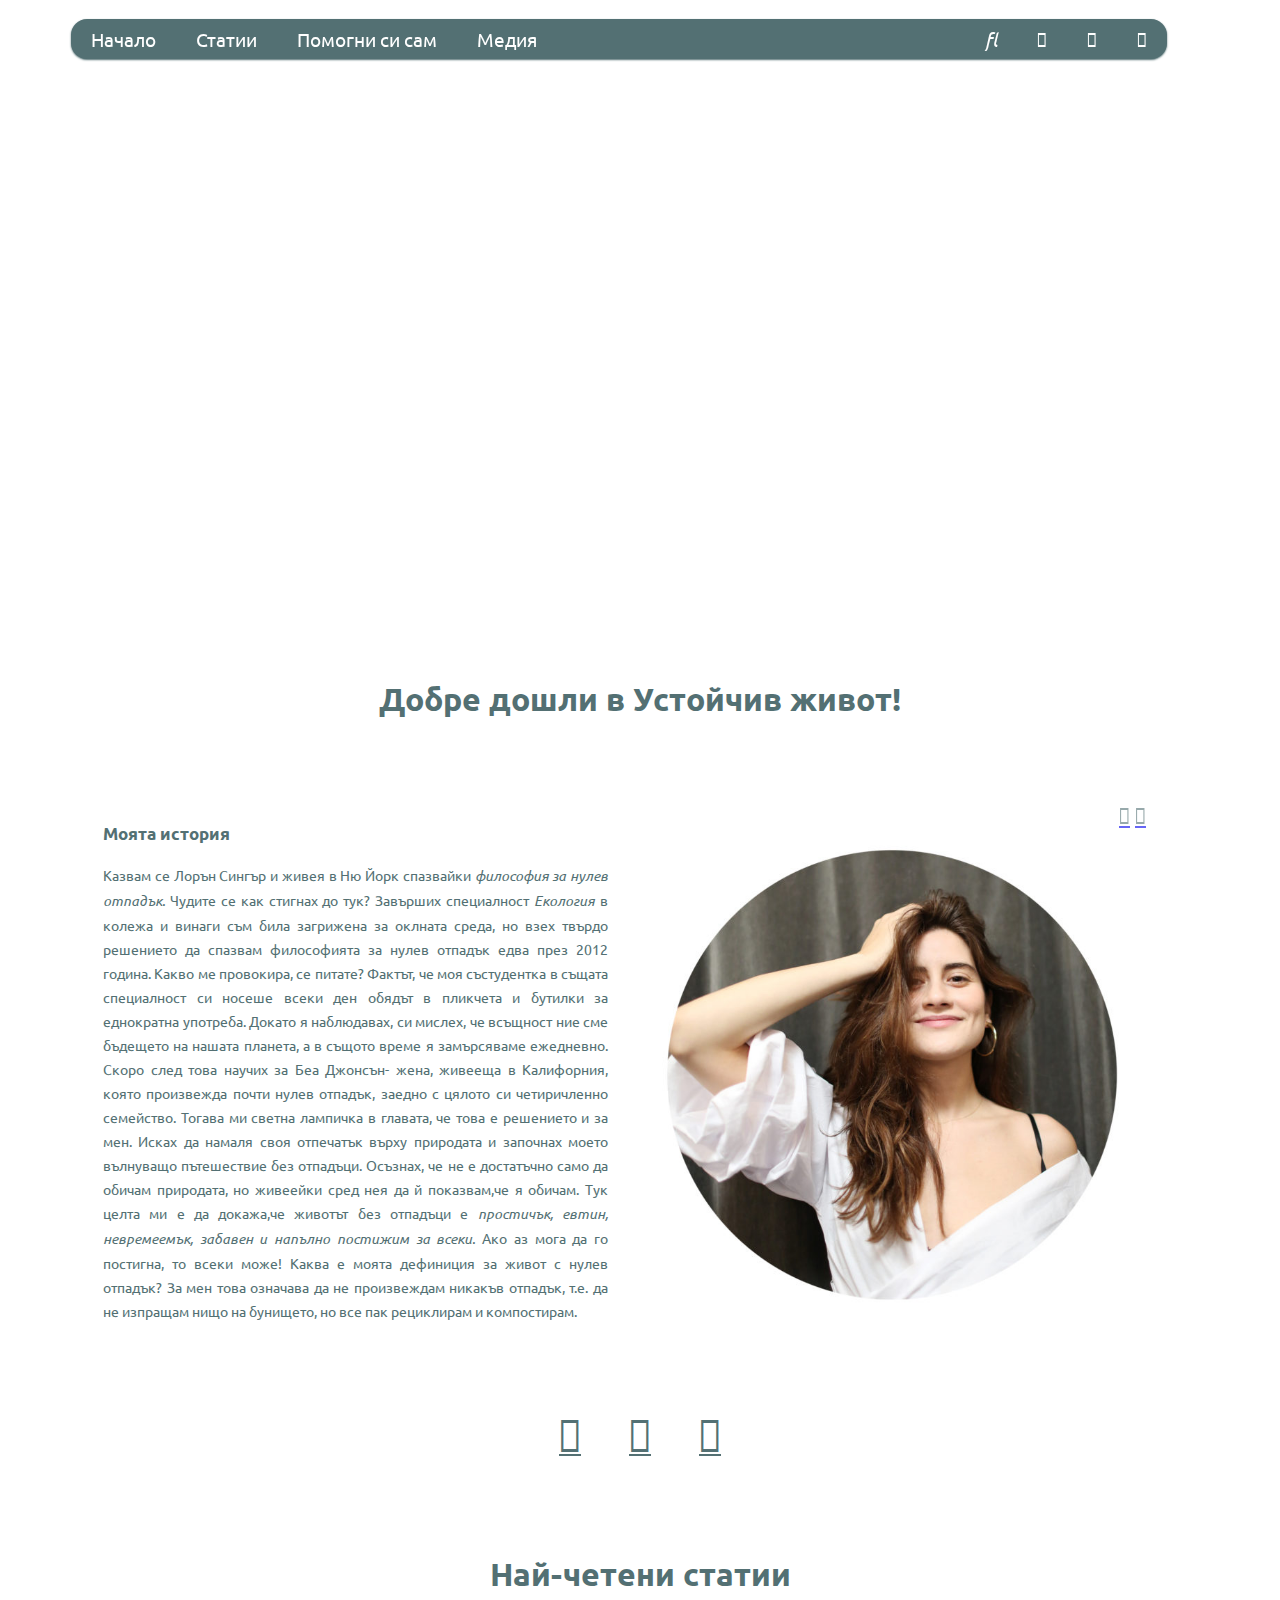
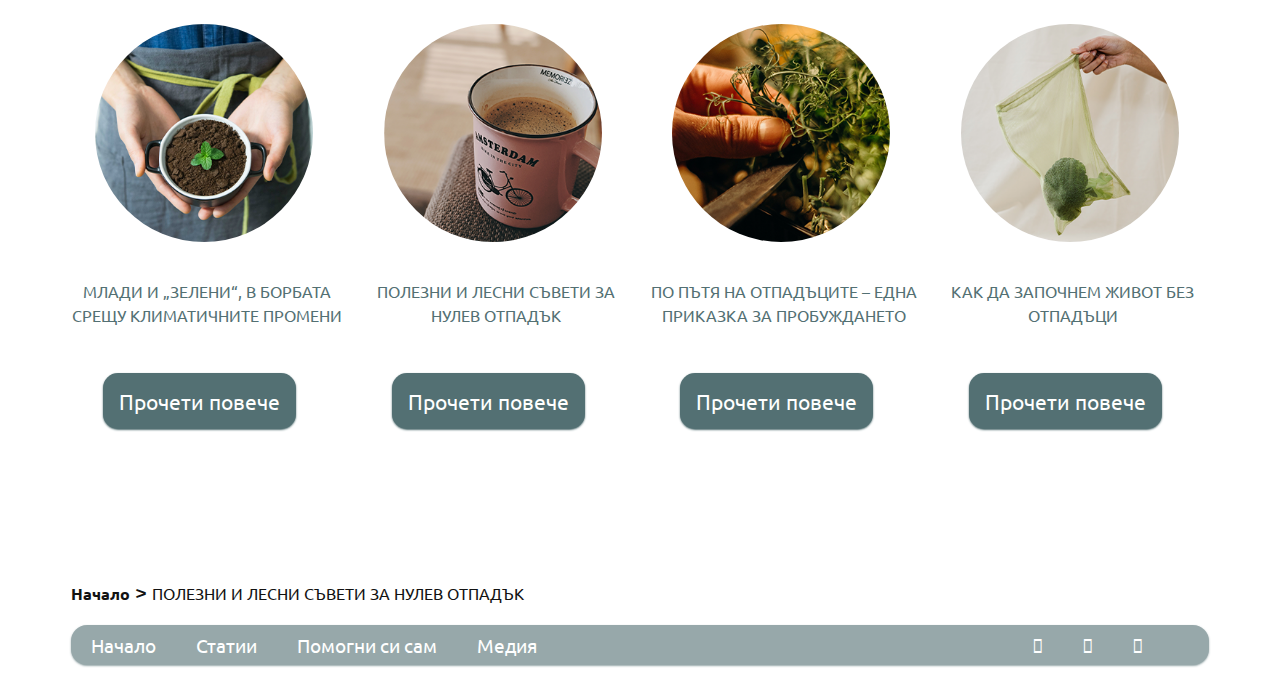
==== index.html @ 25de99de "Validate HTML files and correct the mistakes" ====
<!DOCTYPE html>
<html lang="bg">
    <head>
        <meta charset="utf-8">
        <title>Устойчив живот Home</title>
        <link href="https://fonts.googleapis.com/css?family=Ubuntu:400,500,700&display=swap&subset=cyrillic,cyrillic-ext" rel="stylesheet">
        <meta name="viewport" content="width=device-width, initial-scale=1.0">
        <link rel="stylesheet" href="assets/styles/common-code.css">
        <link rel="stylesheet" href="assets/styles/index.css">
        <link rel="stylesheet" href="https://cdnjs.cloudflare.com/ajax/libs/font-awesome/4.7.0/css/font-awesome.min.css">
<!--        <script defer src="../fontawesome-free-5.9.0-web/js/all.js"></script>-->
    </head>
    <body>
        <div class="wrapper">
            
            <!--menu-->
            
                                
            <nav class="menu">
                
                                <!--mobile menu-->
                <ul class="mobile-menu">
                    <li class="dropdown"><a href="" class="dropdown-button"><i class="fas fa-bars fa-2x"></i></a>
                    <div class="dropdown-content">
                        <a href="">Начало</a>
                        
                        <div class="submenu">
                        <h4 style="font-weight: 200">Статии
                                <a href="" class="submenu-items">Компостиране</a>
                                <a href="" class="submenu-items">Хигиена</a>
                                <a href="" class="submenu-items">Кухня</a>
                                <a href="" class="submenu-items">Почистване</a>
                                <a href="" class="submenu-items">Парти и подаръци</a>
                                <a href="" class="submenu-items">Алтернативи</a>
                        </h4>
                        </div>
                        
                        <div class="submenu">
                        <h4 style="font-weight: 200">Помогни си сам
                                <a href="./maps.html" class="submenu-items">Карти</a>
                                <a href="" class="submenu-items">Литература</a>
                                <a href="./maps.html" class="submenu-items">Съмишленици</a>
                                <a href="" class="submenu-items">Референции</a>
                        </h4>
                        </div>
                        
                        <a href="">Медия</a>
                    </div>
                    </li>
                    
                    <li><a href="https://www.facebook.com/TrashIsForTossers" target="_blank" class="cntcts"><i class="fab fa-facebook fa-2x"></i></a></li>
                    <li><a href="https://www.instagram.com/trashisfortossers/" target="_blank" class="cntcts"><i class="fab fa-instagram fa-2x"></i></a></li>
                    <li><a href="https://www.youtube.com/channel/UCgjw6tZNyjR_8zIFDsIPpww" target="_blank" class="cntcts"><i class="fab fa-youtube fa-2x"></i></a></li>
                </ul>
                
                
                
                
                
                                <!--web menu-->
                
                <ul class="web-menu">
                    <li ><a href="">Начало</a></li>
                    <li class="dropdown"><a href="" class="dropdown-button">Статии</a>
                    
                    <div class="dropdown-content">
                        <a href="">Компостиране</a>
                        <a href="">HYgine</a>
                        <a href="">Кухня</a>
                        <a href="">Почистване</a>
                        <a href="">Парти и подаръци</a>
                        <a href="">Алтернативи</a>
                    </div>
                    </li>
                    
                    
                    <li class="dropdown"><a href="./maps.html" class="dropdown-button">Помогни си сам</a>
                    
                    <div class="dropdown-content">
                        <a href="./maps.html">Карти</a>
                        <a href="">Литература</a>
                        <a href="./maps.html">Съмишленици</a>
                        <a href="">Референции</a>
                    </div>
                    </li>
                    
                    <li class="right"><a href="">Медия</a></li>
                    
                    <li class="dropdown"><a href="" class="dropdown-button"><i class="fas fa-search"></i></a>
                    <!--<div class="dropdown-content"><input type="text" name="srch" size="20" maxlength="15"></div>-->
                    </li>
                    <li><a href="https://www.facebook.com/TrashIsForTossers" target="_blank"><i class="fab fa-facebook"></i></a></li>
                    <li><a href="https://www.instagram.com/trashisfortossers/" target="_blank"><i class="fab fa-instagram"></i></a></li>
                    <li><a href="https://www.youtube.com/channel/UCgjw6tZNyjR_8zIFDsIPpww" target="_blank"><i class="fab fa-youtube"></i></a></li>
                </ul>
            </nav>
            
            <!--banner-->
            <header id="top">
                <div>Всеки отпадък е ресурс.</div>
            </header>
            
            <div class="arrows">
                <a href="#top"><i style="color: var(--sitecolor);" class="fas fa-arrow-up"></i></a>
                <a href="#bottom"><i style="color: var(--sitecolor);" class="fas fa-arrow-down"></i></a>
            </div>
            
            <!--story-->
            <h1>Добре дошли в Устойчив живот!</h1>
            
            <section class="story">
                <div class="paragraph">
                <h3>Моята история</h3>
                <p>
                    Казвам се Лорън Сингър и живея в Ню Йорк спазвайки <i>философия за нулев отпадък.</i> Чудите се как стигнах до тук? Завърших специалност <i>Екология</i> в колежа и винаги съм била загрижена за оклната среда, но взех твърдо решението да спазвам философията за нулев отпадък едва през 2012 година. Какво ме провокира, се питате? Фактът, че моя състудентка в същата специалност си носеше всеки ден обядът в пликчета и бутилки за еднократна употреба. Докато я наблюдавах, си мислех, че всъщност ние сме бъдещето на нашата планета, а в същото време я замърсяваме ежедневно. Скоро след това научих за Беа Джонсън- жена, живееща в Калифорния, която произвежда почти нулев отпадък, заедно с цялото си четиричленно семейство. Тогава ми светна лампичка в главата, че това е решението и за мен. Исках да намаля своя отпечатък върху природата и започнах моето вълнуващо пътешествие без отпадъци. Осъзнах, че не е достатъчно само да обичам природата, но живеейки сред нея да й показвам,че я обичам. Тук целта ми е да докажа,че животът без отпадъци е <i>простичък, евтин, невремеемък, забавен и напълно постижим за всеки.</i> Ако аз мога да го постигна, то всеки може! Каква е моята дефиниция за живот с нулев отпадък? За мен това означава да не произвеждам никакъв отпадък, т.е. да не изпращам нищо на бунището, но все пак рециклирам и компостирам.
                </p>
                </div>
                
                <a href="assets/images/lauren.jpg" target="_blank"><img src="assets/images/lauren.jpg" alt="lauren"></a>
            </section>
            
            <!--contacts-->
            <section class="contacts">
                <a href="https://www.facebook.com/TrashIsForTossers" target="_blank"><i class="fab fa-facebook fa-2x"></i></a>
                <a href="https://www.instagram.com/trashisfortossers/" target="_blank"><i class="fab fa-instagram fa-2x"></i></a>
                <a href="https://www.youtube.com/channel/UCgjw6tZNyjR_8zIFDsIPpww" target="_blank"><i class="fab fa-youtube fa-2x"></i></a>
            </section>
            
            <!--articles-->
            <h1 class="most-read">Най-четени статии</h1>
            <section class="articles">
                <div class="article01">
                    <a href=""><img src="assets/images/compost300px.png" alt="compost"></a>
                    <p><a href="" class="heading">Млади и „зелени“, в борбата срещу климатичните промени</a></p>
                    <a href="" class="button">Прочети повече</a>
                </div>
                
                <div class="article02">
                    <a href="./tips-article.html"><img src="assets/images/cup300px.png" alt="cup"></a>
                    <p><a href="./tips-article.html" class="heading">ПОЛЕЗНИ И ЛЕСНИ СЪВЕТИ ЗА НУЛЕВ ОТПАДЪК</a></p>
                    <a href="./tips-article.html" class="button">Прочети повече</a>
                </div>
                
                <div class="article03">
                    <a href=""><img src="assets/images/home%20herbs300px.png" alt="herbs"></a>
                    <p><a href="" class="heading">По пътя на отпадъците – една приказка за пробуждането</a></p>
                    <a href="" class="button">Прочети повече</a>
                </div>
                
                <div class="article04">
                    <a href=""><img src="assets/images/shopping%20bag300px.png" alt="bags"></a>
                    <p><a href="" class="heading">КАК ДА ЗАПОЧНЕМ живот без отпадъци</a></p>
                    <a href="" class="button">Прочети повече</a>
                </div>
            </section>
            
            <!--footer-->
            <footer id="bottom">
                <div class="breadcrumbs">
                    <a href=""><b>Начало</b></a>
                    >
                    <a href="">ПОЛЕЗНИ И ЛЕСНИ СЪВЕТИ ЗА НУЛЕВ ОТПАДЪК</a>
                </div>
           
                <div class="menu-footer">
                    <ul>
                        <li><a href="./index.html">Начало</a></li>
                        <li><a href="">Статии</a></li>
                        <li><a href="./maps.html">Помогни си сам</a></li>
                        <li class="right-footer"><a href="">Медия</a></li>
                        <li><a href="https://www.facebook.com/TrashIsForTossers" target="_blank"><i class="fab fa-facebook"></i></a></li>
                        <li><a href="https://www.instagram.com/trashisfortossers/" target="_blank"><i class="fab fa-instagram"></i></a></li>
                        <li><a href="https://www.youtube.com/channel/UCgjw6tZNyjR_8zIFDsIPpww" target="_blank"><i class="fab fa-youtube"></i></a></li>
                    </ul>
                </div>
            </footer>
        </div>
    </body>
</html>
---- assets/styles/common-code.css ----
/*This file will include the common css code for all site pages.*/

:root {
    --sitecolor: #537073;
    --black: #121212;
    --white: #ffffff;
    --shadow: 0px 1px 2px #537073;
}
html{
    font-family: 'Ubuntu', sans-serif;
    box-sizing: border-box;
    scroll-behavior: smooth;
}
body{
    line-height: 24px;
    font-size: 16pt;
    color: var(--black);
    text-align: justify;
}
img{
    max-width: 100%;
}
.wrapper{
    display: grid;
    grid-gap: 30px;
    width: 1138px;
    margin: auto;
}
 
/*MENU*/


        /*mobile menu*/
.mobile-menu a{
    display: inline-block;
    
}
.submenu{
    line-height: 0.6rem;
}
.submenu-items{
    font-size: 1rem;
    margin-left: 16px;
}
.mobile-menu .cntcts{
    margin: 16px;
}
.mobile-menu .dropdown-button{
    margin: 16px;
    cursor: pointer;
}



        /*web menu*/
ul{
    list-style: none;
    padding: 0px;
    overflow: hidden;
    background-color: var(--sitecolor);
    border-radius: 16px;
    box-shadow: var(--shadow);
    font-size: 1.2rem;
}

li {
  float: left;
}
li a, .dropdown-button{
    display: inline-block;
    cursor: pointer;
    color: var(--white);
    text-decoration: none;
    text-align: center;
    padding: 8px 20px;
}
li a:hover, .dropdown:hover{
    font-weight: 500;
}
li.dropdown{
    display: inline-block;
}
.dropdown-content{
    display: none;
    position: absolute;
    background-color: var(--sitecolor);
    min-width: 160px;
    box-shadow: var(--shadow);
}
.dropdown-content a {
  color: var(--white);
  padding: 12px 16px;
  text-decoration: none;
  display: block;
  text-align: left;
  font-weight: 400;    
}
.dropdown-content a:hover {
    background-color: var(--sitecolor); 
}
.dropdown:hover .dropdown-content {
  display: block;
  color: var(--white);
}
.menu{
    display: flex;
    flex: 8;
    position: fixed;
    top: 0;
}
.menu .mobile-menu{
    display: none;
}
.right{
    margin-right: 408px;
}


/*        arrows*/
.arrows{
    margin-left: 1048px;
    opacity: 0.6;
    position: fixed;
    bottom: 0;
    margin-bottom: 72px;
}

/*contacts*/
.contacts a{
    display: block;
    color: var(--sitecolor);
    margin: 48px 16px;
    padding: 8px;
}
.contacts{
    display: flex;
    flex: 3;
    margin: auto;
    
}

/*ARTICLES*/
.most-read{
    margin-bottom: 8px;
}
.articles{
    display: grid;
    grid-template-columns: repeat(4, 1fr);
    grid-gap: 16px;
}
.articles p a{
    display: block;
    text-decoration: none;
    color: var(--sitecolor);
    text-transform: uppercase;
    text-align: center;
    font-size: 1rem;
}
.articles img{
    display: block;
    border-radius: 50%;
    width: 80%;
    margin-left: 24px;
}
.button{
    display: inline-block;
    background: var(--sitecolor);
    color: var(--white);
    padding: 16px;
    margin: 32px;
    margin-top: 0px;
    font-size: ;
    border-radius: 15px;
    text-decoration: none;
    box-shadow: var(--shadow);
}
.articles p{
    height: 72px;
    padding-top: 16px;
}

/*footer*/
.breadcrumbs a{
    text-decoration: none;
    color: var(--black);
    font-size: 1rem;
}
footer{
    margin-top: 88px;
}

.right-footer{
    margin-right: 456px;
}
.menu-footer{
    opacity: 0.6;
}

@media(max-width: 940px){
    .menu .web-menu{
        display: none;
    }
    
    /*mobile menu*/
    .menu .mobile-menu{
        display: grid;
        grid-template-columns: 7fr 1fr 1fr 1fr;
        width: 100%;
    }
    
    @media(max-width: 600px){
    body{
        line-height: 48px;
        font-size: 32pt;
    }
    .breadcrumbs{
        display: none;
    }
    
    @media(max-width: 530px) {
    .menu .mobile-menu{
        display: grid;
        grid-template-columns: 7fr 1fr 1fr 1fr;
        width: 100%;
    }
        
  
    @media(max-width: 290px) {
    .menu .mobile-menu{
        display: grid;
        grid-template-columns: 5fr 1fr 1fr 1fr;
        width: 100%;
    }
    .paragraph{
        margin-left: 100px;
        width: 648px;
    }
---- assets/styles/index.css ----
:root {
    --sitecolor: #537073;
    --black: #121212;
    --white: #ffffff;
    --shadow: 0px 1px 2px #537073;
}
html{
    font-family: 'Ubuntu', sans-serif;
    box-sizing: border-box;
    scroll-behavior: smooth;
}
body{
    line-height: 24px;
    font-size: 16pt;
    color: var(--black);
    text-align: justify;
}
img{
    max-width: 100%;
}
.wrapper{
    display: grid;
    grid-gap: 30px;
    width: 1138px;
    margin: auto;
}
 
/*MENU*/


        /*mobile menu*/
.mobile-menu a{
    display: inline-block;
    
}
.submenu{
    line-height: 0.6rem;
}
.submenu-items{
    font-size: 1rem;
    margin-left: 16px;
}
.mobile-menu .cntcts{
    margin: 16px;
}
.mobile-menu .dropdown-button{
    margin: 16px;
    cursor: pointer;
}



        /*web menu*/
ul{
    list-style: none;
    padding: 0px;
    overflow: hidden;
    background-color: var(--sitecolor);
    border-radius: 16px;
    box-shadow: var(--shadow);
    font-size: 1.2rem;
}

li {
  float: left;
}
li a, .dropdown-button{
    display: inline-block;
    cursor: pointer;
    color: var(--white);
    text-decoration: none;
    text-align: center;
    padding: 8px 20px;
}
li a:hover, .dropdown:hover{
    font-weight: 500;
}
li.dropdown{
    display: inline-block;
}
.dropdown-content{
    display: none;
    position: absolute;
    background-color: var(--sitecolor);
    min-width: 160px;
    box-shadow: var(--shadow);
}
.dropdown-content a {
  color: var(--white);
  padding: 12px 16px;
  text-decoration: none;
  display: block;
  text-align: left;
  font-weight: 400;    
}
.dropdown-content a:hover {
    background-color: var(--sitecolor); 
}
.dropdown:hover .dropdown-content {
  display: block;
  color: var(--white);
}
.menu{
    display: flex;
    flex: 8;
    position: fixed;
    top: 0;
}
.menu .mobile-menu{
    display: none;
}
.right{
    margin-right: 408px;
}


/*BANNER*/
header{
    background-image: url(../images/banner2.jpg);
    background-size: cover;
    background-position:center;
    height: 328px;
    padding: 48px 32px 180px 128px;
    color: var(--white);
    font-size: 1.5em;
    font-weight: 500;
    margin-top: 72px;
}
.arrows{
    margin-left: 1048px;
    opacity: 0.6;
    position: fixed;
    bottom: 0;
    margin-bottom: 72px;
}


/*STORY*/
h1{
    text-align: center;
    color: var(--sitecolor);
    margin-bottom: 64px;
    font-size: 2rem;
}
.story{
    display: grid;
    grid-template-columns: repeat(2, 1fr);
    color: var(--sitecolor);
}
.paragraph{
    font-size: 0.9rem;
    grid-column: 1/2;
    grid-row: 1/2;
    margin-left: 32px;
    margin-right: 32px;
}
.story img{
    display: inline-block;
    grid-column: 2/3;
    grid-row: 1/2;
    width: 88%; 
    margin-top: 24px;
}

/*contacts*/
.contacts a{
    display: block;
    color: var(--sitecolor);
    margin: 48px 16px;
    padding: 8px;
}
.contacts{
    display: flex;
    flex: 3;
    margin: auto;
    
}

/*ARTICLES*/
.most-read{
    margin-bottom: 8px;
}
.articles{
    display: grid;
    grid-template-columns: repeat(4, 1fr);
    grid-gap: 16px;
}
.articles p a{
    display: block;
    text-decoration: none;
    color: var(--sitecolor);
    text-transform: uppercase;
    text-align: center;
    font-size: 1rem;
}
.articles img{
    display: block;
    border-radius: 50%;
    width: 80%;
    margin-left: 24px;
}
.button{
    display: inline-block;
    background: var(--sitecolor);
    color: var(--white);
    padding: 16px;
    margin: 32px;
    margin-top: 0px;
    font-size: ;
    border-radius: 15px;
    text-decoration: none;
    box-shadow: var(--shadow);
}
.articles p{
    height: 72px;
    padding-top: 16px;
}

/*footer*/
.breadcrumbs a{
    text-decoration: none;
    color: var(--black);
    font-size: 1rem;
}
footer{
    margin-top: 88px;
}

.right-footer{
    margin-right: 456px;
}
.menu-footer{
    opacity: 0.6;
}

@media(max-width: 940px){
    .menu .web-menu{
        display: none;
    }
    
    /*mobile menu*/
    .menu .mobile-menu{
        display: grid;
        grid-template-columns: 7fr 1fr 1fr 1fr;
        width: 100%;
    }
    
    header{
        background-image: url(../images/banner2.jpg);
        background-size: cover;
        background-position: center;
        height: 248px;
        padding: 24px 32px 180px 104px;
        margin-top: 112px;
        color: var(--white);
        font-size: 2rem;
        font-weight: 500;
    }
    h1{
        font-size: 3rem;
        margin-top: 88px;
    }
    
    .story{
        display: grid;
        grid-template-columns: 1fr;
        
    }
    .story img{
        width: 50%;
        margin-left: 264px;
    }
    .paragraph{
        margin-left: 102px;
        margin-right: 102px;
        font-size: 1.5rem;
        line-height: 2rem;
    }
    .articles{
        display: grid;
        grid-template-columns: 1fr;
        grid-gap: 32px;
        text-align: center;
    }
    .articles img{
        display: block;
        border-radius: 50%;
        width: 32%;
        margin-left: 384px;
        margin-bottom: 32px;
    }
    .articles p{
        height: 56px;
        width: 500px;
        margin-left: 312px;
    }
    .articles p a{
        display: inline-block;
        font-size: 2rem;
        line-height: 2.5rem;
    }
    .articles .button{
        font-size: 3rem;
        width: 424px;
        height: 64px;
        padding-top: 64px;
        margin-top: 64px;
        margin-bottom: 128px;
    }
    .breadcrumbs{
        display: none;
    }
}

@media(max-width: 530px) {
    .menu .mobile-menu{
        display: grid;
        grid-template-columns: 7fr 1fr 1fr 1fr;
        width: 100%;
    }
   
    h1{
        font-size: 4rem;
        margin-top: 88px;
    }
    
    .story{
        display: grid;
        grid-template-columns: 1fr;
        
    }
    .story img{
        width: 50%;
        margin-left: 264px;
    }
    .paragraph{
        margin-left: 102px;
        margin-right: 102px;
        font-size: 2rem;
        line-height: 3rem;
    }
}

@media(max-width: 400px){
    .paragraph{
        font-size: 2.5rem;
        line-height: 3.5rem;
}
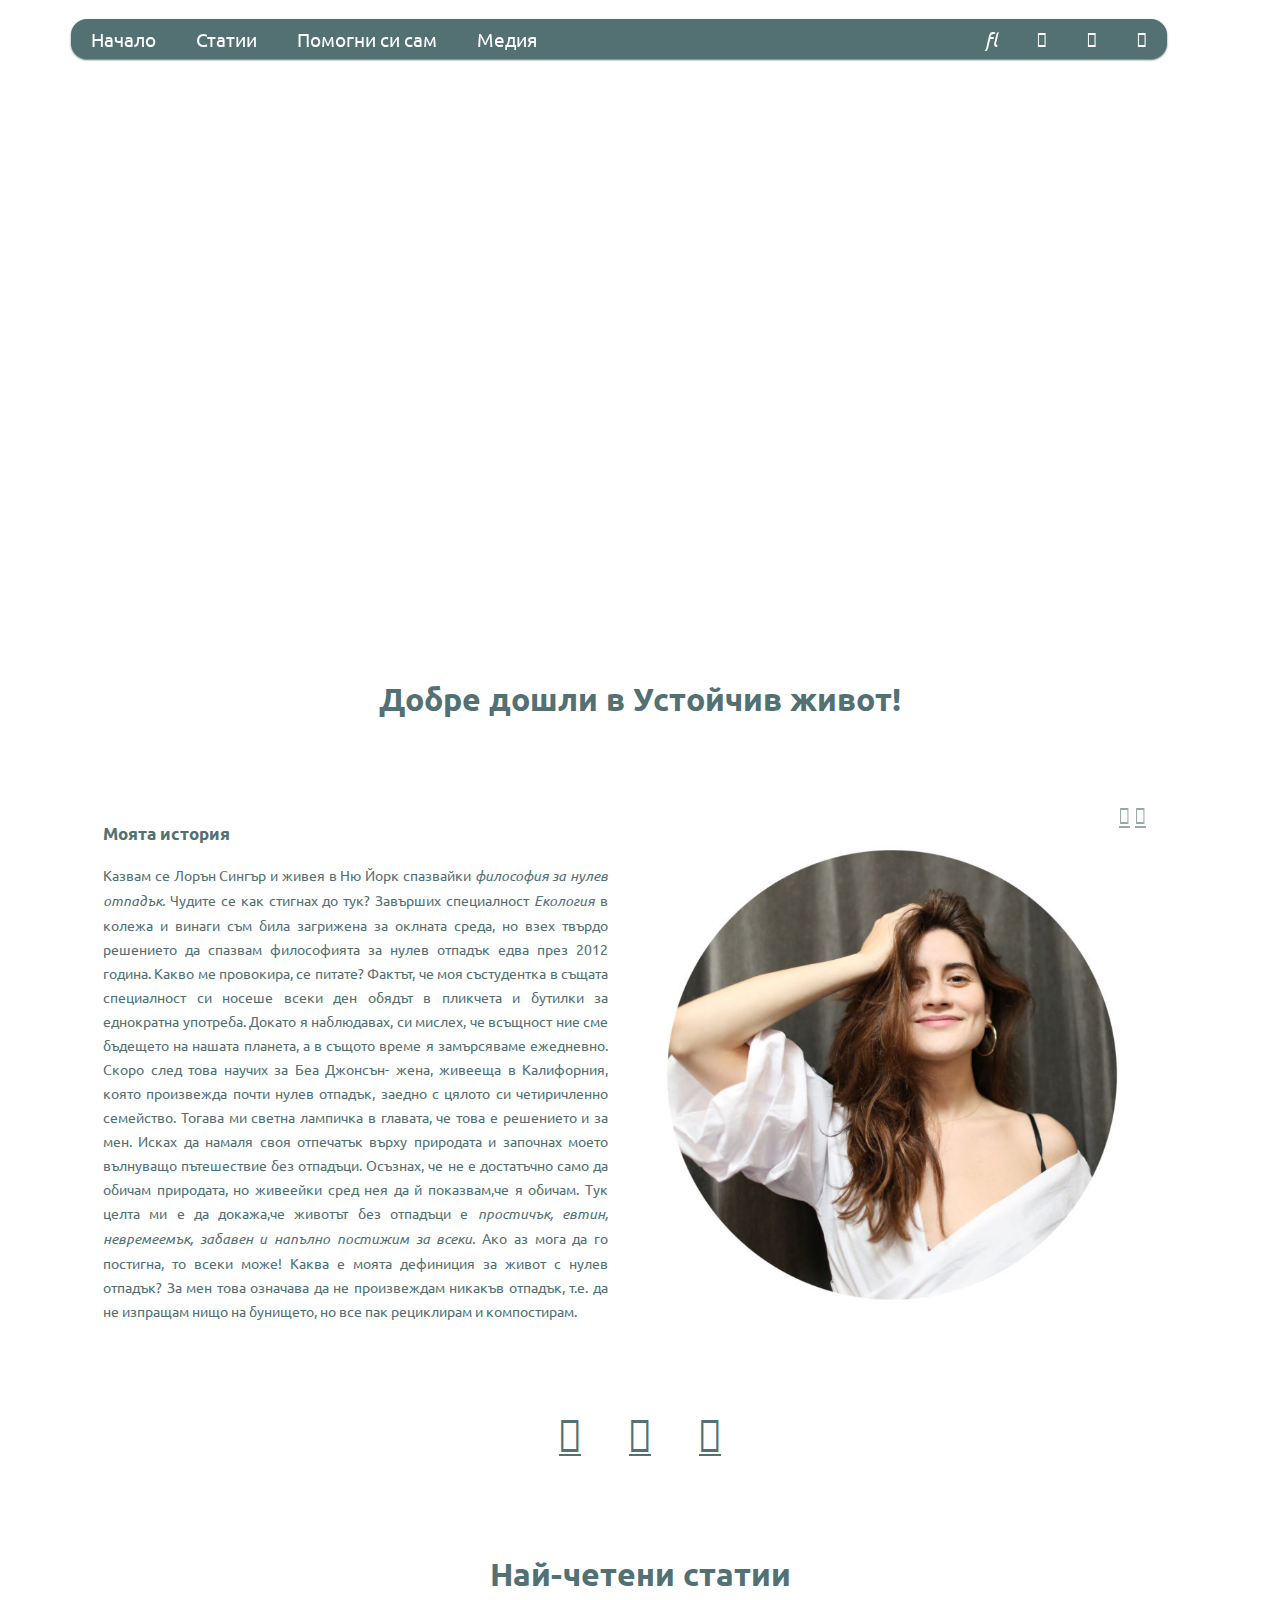
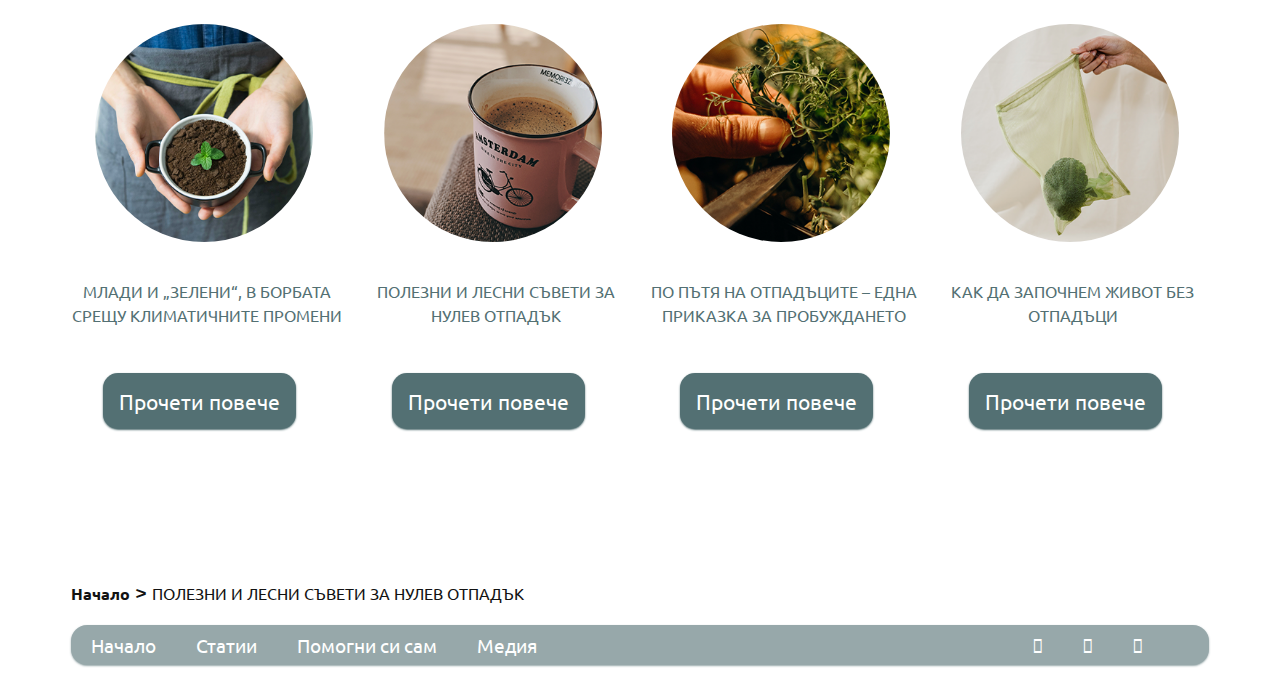
==== commit 203cccb7: "Cleanup inline CSS in HTML markup" ====
--- a/index.html
+++ b/index.html
@@ -5,8 +5,8 @@
         <title>Устойчив живот Home</title>
         <link href="https://fonts.googleapis.com/css?family=Ubuntu:400,500,700&display=swap&subset=cyrillic,cyrillic-ext" rel="stylesheet">
         <meta name="viewport" content="width=device-width, initial-scale=1.0">
-        <link rel="stylesheet" href="assets/styles/common-code.css">
-        <link rel="stylesheet" href="assets/styles/index.css">
+        <link rel="stylesheet" href="./assets/styles/common-code.css">
+        <link rel="stylesheet" href="./assets/styles/index.css">
         <link rel="stylesheet" href="https://cdnjs.cloudflare.com/ajax/libs/font-awesome/4.7.0/css/font-awesome.min.css">
 <!--        <script defer src="../fontawesome-free-5.9.0-web/js/all.js"></script>-->
     </head>
@@ -25,7 +25,7 @@
                         <a href="">Начало</a>
                         
                         <div class="submenu">
-                        <h4 style="font-weight: 200">Статии
+                        <h4>Статии
                                 <a href="" class="submenu-items">Компостиране</a>
                                 <a href="" class="submenu-items">Хигиена</a>
                                 <a href="" class="submenu-items">Кухня</a>
@@ -36,7 +36,7 @@
                         </div>
                         
                         <div class="submenu">
-                        <h4 style="font-weight: 200">Помогни си сам
+                        <h4>Помогни си сам
                                 <a href="./maps.html" class="submenu-items">Карти</a>
                                 <a href="" class="submenu-items">Литература</a>
                                 <a href="./maps.html" class="submenu-items">Съмишленици</a>
@@ -101,8 +101,8 @@
             </header>
             
             <div class="arrows">
-                <a href="#top"><i style="color: var(--sitecolor);" class="fas fa-arrow-up"></i></a>
-                <a href="#bottom"><i style="color: var(--sitecolor);" class="fas fa-arrow-down"></i></a>
+                <a href="#top"><i class="fas fa-arrow-up"></i></a>
+                <a href="#bottom"><i class="fas fa-arrow-down"></i></a>
             </div>
             
             <!--story-->
@@ -116,7 +116,7 @@
                 </p>
                 </div>
                 
-                <a href="assets/images/lauren.jpg" target="_blank"><img src="assets/images/lauren.jpg" alt="lauren"></a>
+                <a href="./assets/images/lauren.jpg" target="_blank"><img src="./assets/images/lauren.jpg" alt="lauren"></a>
             </section>
             
             <!--contacts-->
@@ -130,25 +130,25 @@
             <h1 class="most-read">Най-четени статии</h1>
             <section class="articles">
                 <div class="article01">
-                    <a href=""><img src="assets/images/compost300px.png" alt="compost"></a>
+                    <a href=""><img src="./assets/images/compost300px.png" alt="compost"></a>
                     <p><a href="" class="heading">Млади и „зелени“, в борбата срещу климатичните промени</a></p>
                     <a href="" class="button">Прочети повече</a>
                 </div>
                 
                 <div class="article02">
-                    <a href="./tips-article.html"><img src="assets/images/cup300px.png" alt="cup"></a>
+                    <a href="./tips-article.html"><img src="./assets/images/cup300px.png" alt="cup"></a>
                     <p><a href="./tips-article.html" class="heading">ПОЛЕЗНИ И ЛЕСНИ СЪВЕТИ ЗА НУЛЕВ ОТПАДЪК</a></p>
                     <a href="./tips-article.html" class="button">Прочети повече</a>
                 </div>
                 
                 <div class="article03">
-                    <a href=""><img src="assets/images/home%20herbs300px.png" alt="herbs"></a>
+                    <a href=""><img src="./assets/images/home%20herbs300px.png" alt="herbs"></a>
                     <p><a href="" class="heading">По пътя на отпадъците – една приказка за пробуждането</a></p>
                     <a href="" class="button">Прочети повече</a>
                 </div>
                 
                 <div class="article04">
-                    <a href=""><img src="assets/images/shopping%20bag300px.png" alt="bags"></a>
+                    <a href=""><img src="./assets/images/shopping%20bag300px.png" alt="bags"></a>
                     <p><a href="" class="heading">КАК ДА ЗАПОЧНЕМ живот без отпадъци</a></p>
                     <a href="" class="button">Прочети повече</a>
                 </div>
--- a/assets/styles/common-code.css
+++ b/assets/styles/common-code.css
@@ -1,4 +1,4 @@
-/*This file will include the common css code for all site pages.*/
+/*This file include the common css code for all site pages.*/
 
 :root {
     --sitecolor: #537073;
@@ -41,6 +41,9 @@
 .submenu-items{
     font-size: 1rem;
     margin-left: 16px;
+}
+.submenu h4{
+    font-weight: 200;
 }
 .mobile-menu .cntcts{
     margin: 16px;
@@ -124,6 +127,10 @@
     bottom: 0;
     margin-bottom: 72px;
 }
+.arrows a{
+    display: inline-block;
+    color: var(--sitecolor);
+}
 
 /*contacts*/
 .contacts a{
--- a/assets/styles/index.css
+++ b/assets/styles/index.css
@@ -1,118 +1,4 @@
-:root {
-    --sitecolor: #537073;
-    --black: #121212;
-    --white: #ffffff;
-    --shadow: 0px 1px 2px #537073;
-}
-html{
-    font-family: 'Ubuntu', sans-serif;
-    box-sizing: border-box;
-    scroll-behavior: smooth;
-}
-body{
-    line-height: 24px;
-    font-size: 16pt;
-    color: var(--black);
-    text-align: justify;
-}
-img{
-    max-width: 100%;
-}
-.wrapper{
-    display: grid;
-    grid-gap: 30px;
-    width: 1138px;
-    margin: auto;
-}
- 
-/*MENU*/
-
-
-        /*mobile menu*/
-.mobile-menu a{
-    display: inline-block;
-    
-}
-.submenu{
-    line-height: 0.6rem;
-}
-.submenu-items{
-    font-size: 1rem;
-    margin-left: 16px;
-}
-.mobile-menu .cntcts{
-    margin: 16px;
-}
-.mobile-menu .dropdown-button{
-    margin: 16px;
-    cursor: pointer;
-}
-
-
-
-        /*web menu*/
-ul{
-    list-style: none;
-    padding: 0px;
-    overflow: hidden;
-    background-color: var(--sitecolor);
-    border-radius: 16px;
-    box-shadow: var(--shadow);
-    font-size: 1.2rem;
-}
-
-li {
-  float: left;
-}
-li a, .dropdown-button{
-    display: inline-block;
-    cursor: pointer;
-    color: var(--white);
-    text-decoration: none;
-    text-align: center;
-    padding: 8px 20px;
-}
-li a:hover, .dropdown:hover{
-    font-weight: 500;
-}
-li.dropdown{
-    display: inline-block;
-}
-.dropdown-content{
-    display: none;
-    position: absolute;
-    background-color: var(--sitecolor);
-    min-width: 160px;
-    box-shadow: var(--shadow);
-}
-.dropdown-content a {
-  color: var(--white);
-  padding: 12px 16px;
-  text-decoration: none;
-  display: block;
-  text-align: left;
-  font-weight: 400;    
-}
-.dropdown-content a:hover {
-    background-color: var(--sitecolor); 
-}
-.dropdown:hover .dropdown-content {
-  display: block;
-  color: var(--white);
-}
-.menu{
-    display: flex;
-    flex: 8;
-    position: fixed;
-    top: 0;
-}
-.menu .mobile-menu{
-    display: none;
-}
-.right{
-    margin-right: 408px;
-}
-
+/*This file include the specific CSS code for the index page of zerowaste site*/
 
 /*BANNER*/
 header{
@@ -125,13 +11,6 @@
     font-size: 1.5em;
     font-weight: 500;
     margin-top: 72px;
-}
-.arrows{
-    margin-left: 1048px;
-    opacity: 0.6;
-    position: fixed;
-    bottom: 0;
-    margin-bottom: 72px;
 }
 
 
@@ -162,88 +41,8 @@
     margin-top: 24px;
 }
 
-/*contacts*/
-.contacts a{
-    display: block;
-    color: var(--sitecolor);
-    margin: 48px 16px;
-    padding: 8px;
-}
-.contacts{
-    display: flex;
-    flex: 3;
-    margin: auto;
-    
-}
-
-/*ARTICLES*/
-.most-read{
-    margin-bottom: 8px;
-}
-.articles{
-    display: grid;
-    grid-template-columns: repeat(4, 1fr);
-    grid-gap: 16px;
-}
-.articles p a{
-    display: block;
-    text-decoration: none;
-    color: var(--sitecolor);
-    text-transform: uppercase;
-    text-align: center;
-    font-size: 1rem;
-}
-.articles img{
-    display: block;
-    border-radius: 50%;
-    width: 80%;
-    margin-left: 24px;
-}
-.button{
-    display: inline-block;
-    background: var(--sitecolor);
-    color: var(--white);
-    padding: 16px;
-    margin: 32px;
-    margin-top: 0px;
-    font-size: ;
-    border-radius: 15px;
-    text-decoration: none;
-    box-shadow: var(--shadow);
-}
-.articles p{
-    height: 72px;
-    padding-top: 16px;
-}
-
-/*footer*/
-.breadcrumbs a{
-    text-decoration: none;
-    color: var(--black);
-    font-size: 1rem;
-}
-footer{
-    margin-top: 88px;
-}
-
-.right-footer{
-    margin-right: 456px;
-}
-.menu-footer{
-    opacity: 0.6;
-}
 
 @media(max-width: 940px){
-    .menu .web-menu{
-        display: none;
-    }
-    
-    /*mobile menu*/
-    .menu .mobile-menu{
-        display: grid;
-        grid-template-columns: 7fr 1fr 1fr 1fr;
-        width: 100%;
-    }
     
     header{
         background-image: url(../images/banner2.jpg);
@@ -313,12 +112,7 @@
 }
 
 @media(max-width: 530px) {
-    .menu .mobile-menu{
-        display: grid;
-        grid-template-columns: 7fr 1fr 1fr 1fr;
-        width: 100%;
-    }
-   
+
     h1{
         font-size: 4rem;
         margin-top: 88px;
@@ -339,12 +133,6 @@
         font-size: 2rem;
         line-height: 3rem;
     }
-}
-
-@media(max-width: 400px){
-    .paragraph{
-        font-size: 2.5rem;
-        line-height: 3.5rem;
 }
 
 
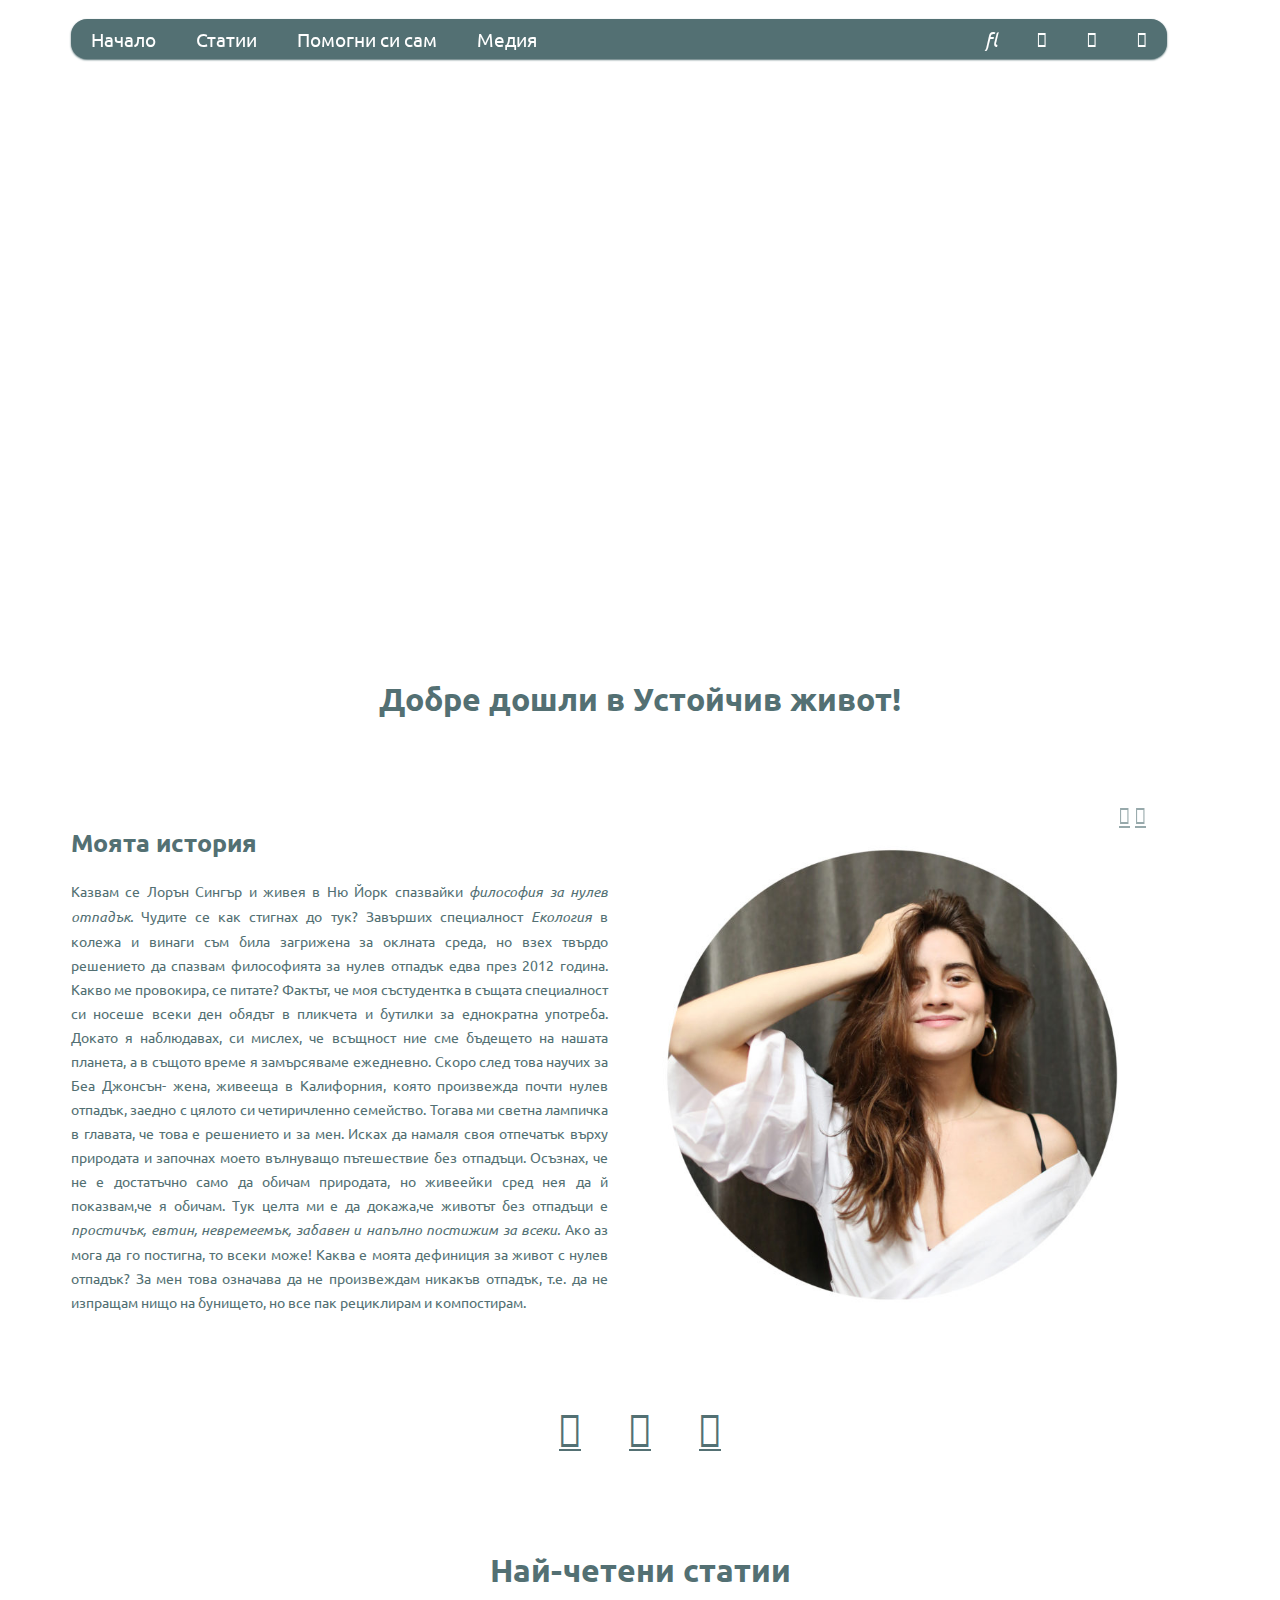
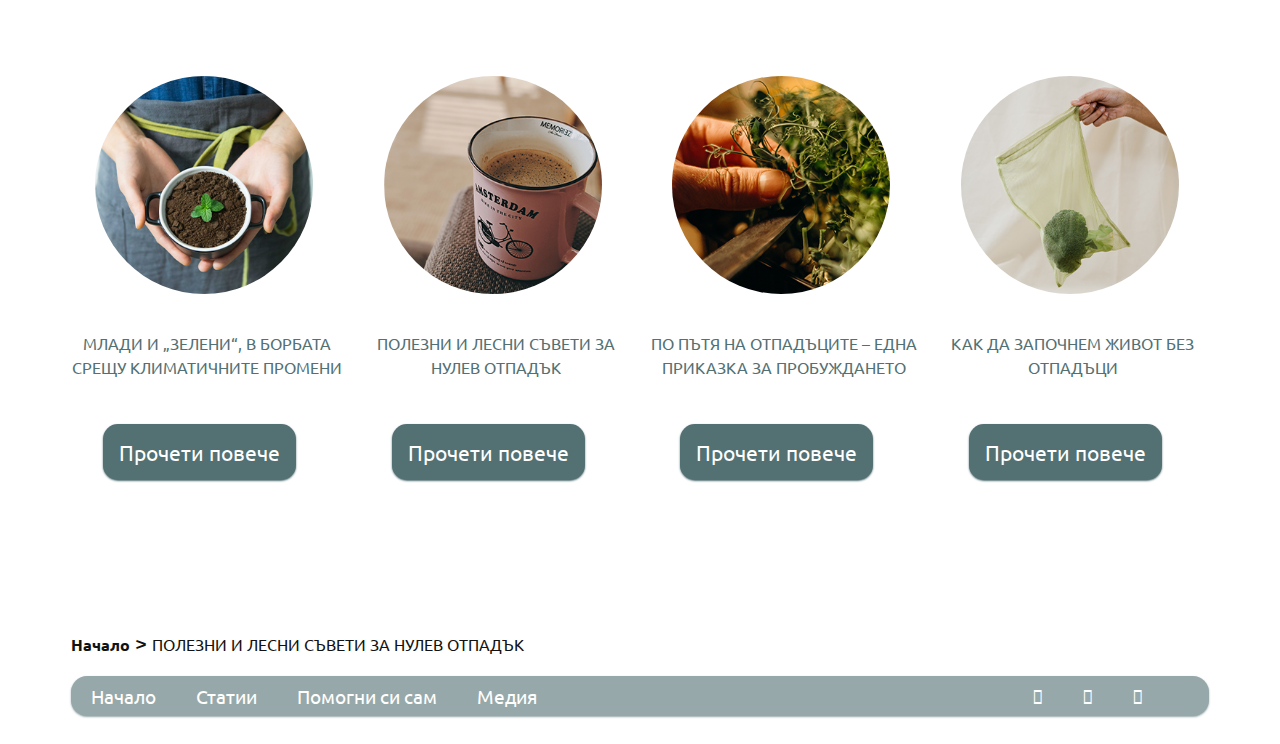
==== commit 19f31b11: "Replace descriptive CSS classes with selectors where it is possible" ====
--- a/index.html
+++ b/index.html
@@ -20,31 +20,31 @@
                 
                                 <!--mobile menu-->
                 <ul class="mobile-menu">
-                    <li class="dropdown"><a href="" class="dropdown-button"><i class="fas fa-bars fa-2x"></i></a>
+                    <li class="dropdown"><a href="#" class="dropdown-button"><i class="fas fa-bars fa-2x"></i></a>
                     <div class="dropdown-content">
-                        <a href="">Начало</a>
+                        <a href="#">Начало</a>
                         
                         <div class="submenu">
                         <h4>Статии
-                                <a href="" class="submenu-items">Компостиране</a>
-                                <a href="" class="submenu-items">Хигиена</a>
-                                <a href="" class="submenu-items">Кухня</a>
-                                <a href="" class="submenu-items">Почистване</a>
-                                <a href="" class="submenu-items">Парти и подаръци</a>
-                                <a href="" class="submenu-items">Алтернативи</a>
+                                <a href="#" class="submenu-items">Компостиране</a>
+                                <a href="#" class="submenu-items">Хигиена</a>
+                                <a href="#" class="submenu-items">Кухня</a>
+                                <a href="#" class="submenu-items">Почистване</a>
+                                <a href="#" class="submenu-items">Парти и подаръци</a>
+                                <a href="#" class="submenu-items">Алтернативи</a>
                         </h4>
                         </div>
                         
                         <div class="submenu">
                         <h4>Помогни си сам
                                 <a href="./maps.html" class="submenu-items">Карти</a>
-                                <a href="" class="submenu-items">Литература</a>
+                                <a href="#" class="submenu-items">Литература</a>
                                 <a href="./maps.html" class="submenu-items">Съмишленици</a>
-                                <a href="" class="submenu-items">Референции</a>
+                                <a href="#" class="submenu-items">Референции</a>
                         </h4>
                         </div>
                         
-                        <a href="">Медия</a>
+                        <a href="#">Медия</a>
                     </div>
                     </li>
                     
@@ -60,16 +60,16 @@
                                 <!--web menu-->
                 
                 <ul class="web-menu">
-                    <li ><a href="">Начало</a></li>
-                    <li class="dropdown"><a href="" class="dropdown-button">Статии</a>
+                    <li ><a href="./index.html">Начало</a></li>
+                    <li class="dropdown"><a href="#" class="dropdown-button">Статии</a>
                     
                     <div class="dropdown-content">
-                        <a href="">Компостиране</a>
-                        <a href="">HYgine</a>
-                        <a href="">Кухня</a>
-                        <a href="">Почистване</a>
-                        <a href="">Парти и подаръци</a>
-                        <a href="">Алтернативи</a>
+                        <a href="#">Компостиране</a>
+                        <a href="#">Хигиена</a>
+                        <a href="#">Кухня</a>
+                        <a href="#">Почистване</a>
+                        <a href="#">Парти и подаръци</a>
+                        <a href="#">Алтернативи</a>
                     </div>
                     </li>
                     
@@ -78,17 +78,15 @@
                     
                     <div class="dropdown-content">
                         <a href="./maps.html">Карти</a>
-                        <a href="">Литература</a>
+                        <a href="#">Литература</a>
                         <a href="./maps.html">Съмишленици</a>
-                        <a href="">Референции</a>
+                        <a href="#">Референции</a>
                     </div>
                     </li>
                     
-                    <li class="right"><a href="">Медия</a></li>
+                    <li class="right"><a href="#">Медия</a></li>
                     
-                    <li class="dropdown"><a href="" class="dropdown-button"><i class="fas fa-search"></i></a>
-                    <!--<div class="dropdown-content"><input type="text" name="srch" size="20" maxlength="15"></div>-->
-                    </li>
+                    <li class="dropdown"><a href="#" class="dropdown-button"><i class="fas fa-search"></i></a></li>
                     <li><a href="https://www.facebook.com/TrashIsForTossers" target="_blank"><i class="fab fa-facebook"></i></a></li>
                     <li><a href="https://www.instagram.com/trashisfortossers/" target="_blank"><i class="fab fa-instagram"></i></a></li>
                     <li><a href="https://www.youtube.com/channel/UCgjw6tZNyjR_8zIFDsIPpww" target="_blank"><i class="fab fa-youtube"></i></a></li>
@@ -109,7 +107,7 @@
             <h1>Добре дошли в Устойчив живот!</h1>
             
             <section class="story">
-                <div class="paragraph">
+                <div>
                 <h3>Моята история</h3>
                 <p>
                     Казвам се Лорън Сингър и живея в Ню Йорк спазвайки <i>философия за нулев отпадък.</i> Чудите се как стигнах до тук? Завърших специалност <i>Екология</i> в колежа и винаги съм била загрижена за оклната среда, но взех твърдо решението да спазвам философията за нулев отпадък едва през 2012 година. Какво ме провокира, се питате? Фактът, че моя състудентка в същата специалност си носеше всеки ден обядът в пликчета и бутилки за еднократна употреба. Докато я наблюдавах, си мислех, че всъщност ние сме бъдещето на нашата планета, а в същото време я замърсяваме ежедневно. Скоро след това научих за Беа Джонсън- жена, живееща в Калифорния, която произвежда почти нулев отпадък, заедно с цялото си четиричленно семейство. Тогава ми светна лампичка в главата, че това е решението и за мен. Исках да намаля своя отпечатък върху природата и започнах моето вълнуващо пътешествие без отпадъци. Осъзнах, че не е достатъчно само да обичам природата, но живеейки сред нея да й показвам,че я обичам. Тук целта ми е да докажа,че животът без отпадъци е <i>простичък, евтин, невремеемък, забавен и напълно постижим за всеки.</i> Ако аз мога да го постигна, то всеки може! Каква е моята дефиниция за живот с нулев отпадък? За мен това означава да не произвеждам никакъв отпадък, т.е. да не изпращам нищо на бунището, но все пак рециклирам и компостирам.
@@ -127,47 +125,45 @@
             </section>
             
             <!--articles-->
-            <h1 class="most-read">Най-четени статии</h1>
+            <h1>Най-четени статии</h1>
             <section class="articles">
-                <div class="article01">
-                    <a href=""><img src="./assets/images/compost300px.png" alt="compost"></a>
-                    <p><a href="" class="heading">Млади и „зелени“, в борбата срещу климатичните промени</a></p>
-                    <a href="" class="button">Прочети повече</a>
+                <div>
+                    <a href="#"><img src="./assets/images/compost300px.png" alt="compost"></a>
+                    <p><a href="#">Млади и „зелени“, в борбата срещу климатичните промени</a></p>
+                    <a href="#" class="button">Прочети повече</a>
                 </div>
                 
-                <div class="article02">
+                <div>
                     <a href="./tips-article.html"><img src="./assets/images/cup300px.png" alt="cup"></a>
-                    <p><a href="./tips-article.html" class="heading">ПОЛЕЗНИ И ЛЕСНИ СЪВЕТИ ЗА НУЛЕВ ОТПАДЪК</a></p>
+                    <p><a href="./tips-article.html">ПОЛЕЗНИ И ЛЕСНИ СЪВЕТИ ЗА НУЛЕВ ОТПАДЪК</a></p>
                     <a href="./tips-article.html" class="button">Прочети повече</a>
                 </div>
                 
-                <div class="article03">
-                    <a href=""><img src="./assets/images/home%20herbs300px.png" alt="herbs"></a>
-                    <p><a href="" class="heading">По пътя на отпадъците – една приказка за пробуждането</a></p>
-                    <a href="" class="button">Прочети повече</a>
+                <div>
+                    <a href="#"><img src="./assets/images/home%20herbs300px.png" alt="herbs"></a>
+                    <p><a href="#">По пътя на отпадъците – една приказка за пробуждането</a></p>
+                    <a href="#" class="button">Прочети повече</a>
                 </div>
                 
-                <div class="article04">
-                    <a href=""><img src="./assets/images/shopping%20bag300px.png" alt="bags"></a>
-                    <p><a href="" class="heading">КАК ДА ЗАПОЧНЕМ живот без отпадъци</a></p>
-                    <a href="" class="button">Прочети повече</a>
+                <div>
+                    <a href="#"><img src="./assets/images/shopping%20bag300px.png" alt="bags"></a>
+                    <p><a href="#">КАК ДА ЗАПОЧНЕМ живот без отпадъци</a></p>
+                    <a href="#" class="button">Прочети повече</a>
                 </div>
             </section>
             
             <!--footer-->
             <footer id="bottom">
                 <div class="breadcrumbs">
-                    <a href=""><b>Начало</b></a>
-                    >
-                    <a href="">ПОЛЕЗНИ И ЛЕСНИ СЪВЕТИ ЗА НУЛЕВ ОТПАДЪК</a>
+                    <a href="./index.html"><b>Начало</b></a> &gt; <a href="#">ПОЛЕЗНИ И ЛЕСНИ СЪВЕТИ ЗА НУЛЕВ ОТПАДЪК</a>
                 </div>
            
                 <div class="menu-footer">
                     <ul>
                         <li><a href="./index.html">Начало</a></li>
-                        <li><a href="">Статии</a></li>
+                        <li><a href="#">Статии</a></li>
                         <li><a href="./maps.html">Помогни си сам</a></li>
-                        <li class="right-footer"><a href="">Медия</a></li>
+                        <li class="right-footer"><a href="#">Медия</a></li>
                         <li><a href="https://www.facebook.com/TrashIsForTossers" target="_blank"><i class="fab fa-facebook"></i></a></li>
                         <li><a href="https://www.instagram.com/trashisfortossers/" target="_blank"><i class="fab fa-instagram"></i></a></li>
                         <li><a href="https://www.youtube.com/channel/UCgjw6tZNyjR_8zIFDsIPpww" target="_blank"><i class="fab fa-youtube"></i></a></li>
--- a/assets/styles/common-code.css
+++ b/assets/styles/common-code.css
@@ -26,14 +26,10 @@
     width: 1138px;
     margin: auto;
 }
- 
 /*MENU*/
-
-
-        /*mobile menu*/
+/*mobile menu*/
 .mobile-menu a{
-    display: inline-block;
-    
+    display: inline-block;  
 }
 .submenu{
     line-height: 0.6rem;
@@ -52,10 +48,7 @@
     margin: 16px;
     cursor: pointer;
 }
-
-
-
-        /*web menu*/
+/*web menu*/
 ul{
     list-style: none;
     padding: 0px;
@@ -65,7 +58,6 @@
     box-shadow: var(--shadow);
     font-size: 1.2rem;
 }
-
 li {
   float: left;
 }
@@ -117,9 +109,7 @@
 .right{
     margin-right: 408px;
 }
-
-
-/*        arrows*/
+/*arrows*/
 .arrows{
     margin-left: 1048px;
     opacity: 0.6;
@@ -131,7 +121,6 @@
     display: inline-block;
     color: var(--sitecolor);
 }
-
 /*contacts*/
 .contacts a{
     display: block;
@@ -142,12 +131,13 @@
 .contacts{
     display: flex;
     flex: 3;
-    margin: auto;
-    
-}
-
+    margin: auto; 
+}
 /*ARTICLES*/
-.most-read{
+h1{
+    font-size: 2rem;
+    text-align: center;
+    color: var(--sitecolor);
     margin-bottom: 8px;
 }
 .articles{
@@ -185,7 +175,6 @@
     height: 72px;
     padding-top: 16px;
 }
-
 /*footer*/
 .breadcrumbs a{
     text-decoration: none;
@@ -195,27 +184,24 @@
 footer{
     margin-top: 88px;
 }
-
 .right-footer{
     margin-right: 456px;
 }
-.menu-footer{
+footer div ul{
     opacity: 0.6;
 }
-
 @media(max-width: 940px){
     .menu .web-menu{
         display: none;
     }
-    
     /*mobile menu*/
     .menu .mobile-menu{
         display: grid;
         grid-template-columns: 7fr 1fr 1fr 1fr;
         width: 100%;
     }
-    
-    @media(max-width: 600px){
+}
+@media(max-width: 600px){
     body{
         line-height: 48px;
         font-size: 32pt;
@@ -223,16 +209,15 @@
     .breadcrumbs{
         display: none;
     }
-    
-    @media(max-width: 530px) {
+}
+@media(max-width: 530px) {
     .menu .mobile-menu{
         display: grid;
         grid-template-columns: 7fr 1fr 1fr 1fr;
         width: 100%;
     }
-        
-  
-    @media(max-width: 290px) {
+}
+@media(max-width: 290px) {
     .menu .mobile-menu{
         display: grid;
         grid-template-columns: 5fr 1fr 1fr 1fr;
@@ -242,6 +227,5 @@
         margin-left: 100px;
         width: 648px;
     }
+}
 
-
-
--- a/assets/styles/index.css
+++ b/assets/styles/index.css
@@ -12,8 +12,6 @@
     font-weight: 500;
     margin-top: 72px;
 }
-
-
 /*STORY*/
 h1{
     text-align: center;
@@ -26,11 +24,10 @@
     grid-template-columns: repeat(2, 1fr);
     color: var(--sitecolor);
 }
-.paragraph{
+.story p{
     font-size: 0.9rem;
     grid-column: 1/2;
     grid-row: 1/2;
-    margin-left: 32px;
     margin-right: 32px;
 }
 .story img{
@@ -40,10 +37,7 @@
     width: 88%; 
     margin-top: 24px;
 }
-
-
 @media(max-width: 940px){
-    
     header{
         background-image: url(../images/banner2.jpg);
         background-size: cover;
@@ -59,7 +53,6 @@
         font-size: 3rem;
         margin-top: 88px;
     }
-    
     .story{
         display: grid;
         grid-template-columns: 1fr;
@@ -110,18 +103,14 @@
         display: none;
     }
 }
-
 @media(max-width: 530px) {
-
     h1{
         font-size: 4rem;
         margin-top: 88px;
     }
-    
     .story{
         display: grid;
-        grid-template-columns: 1fr;
-        
+        grid-template-columns: 1fr; 
     }
     .story img{
         width: 50%;
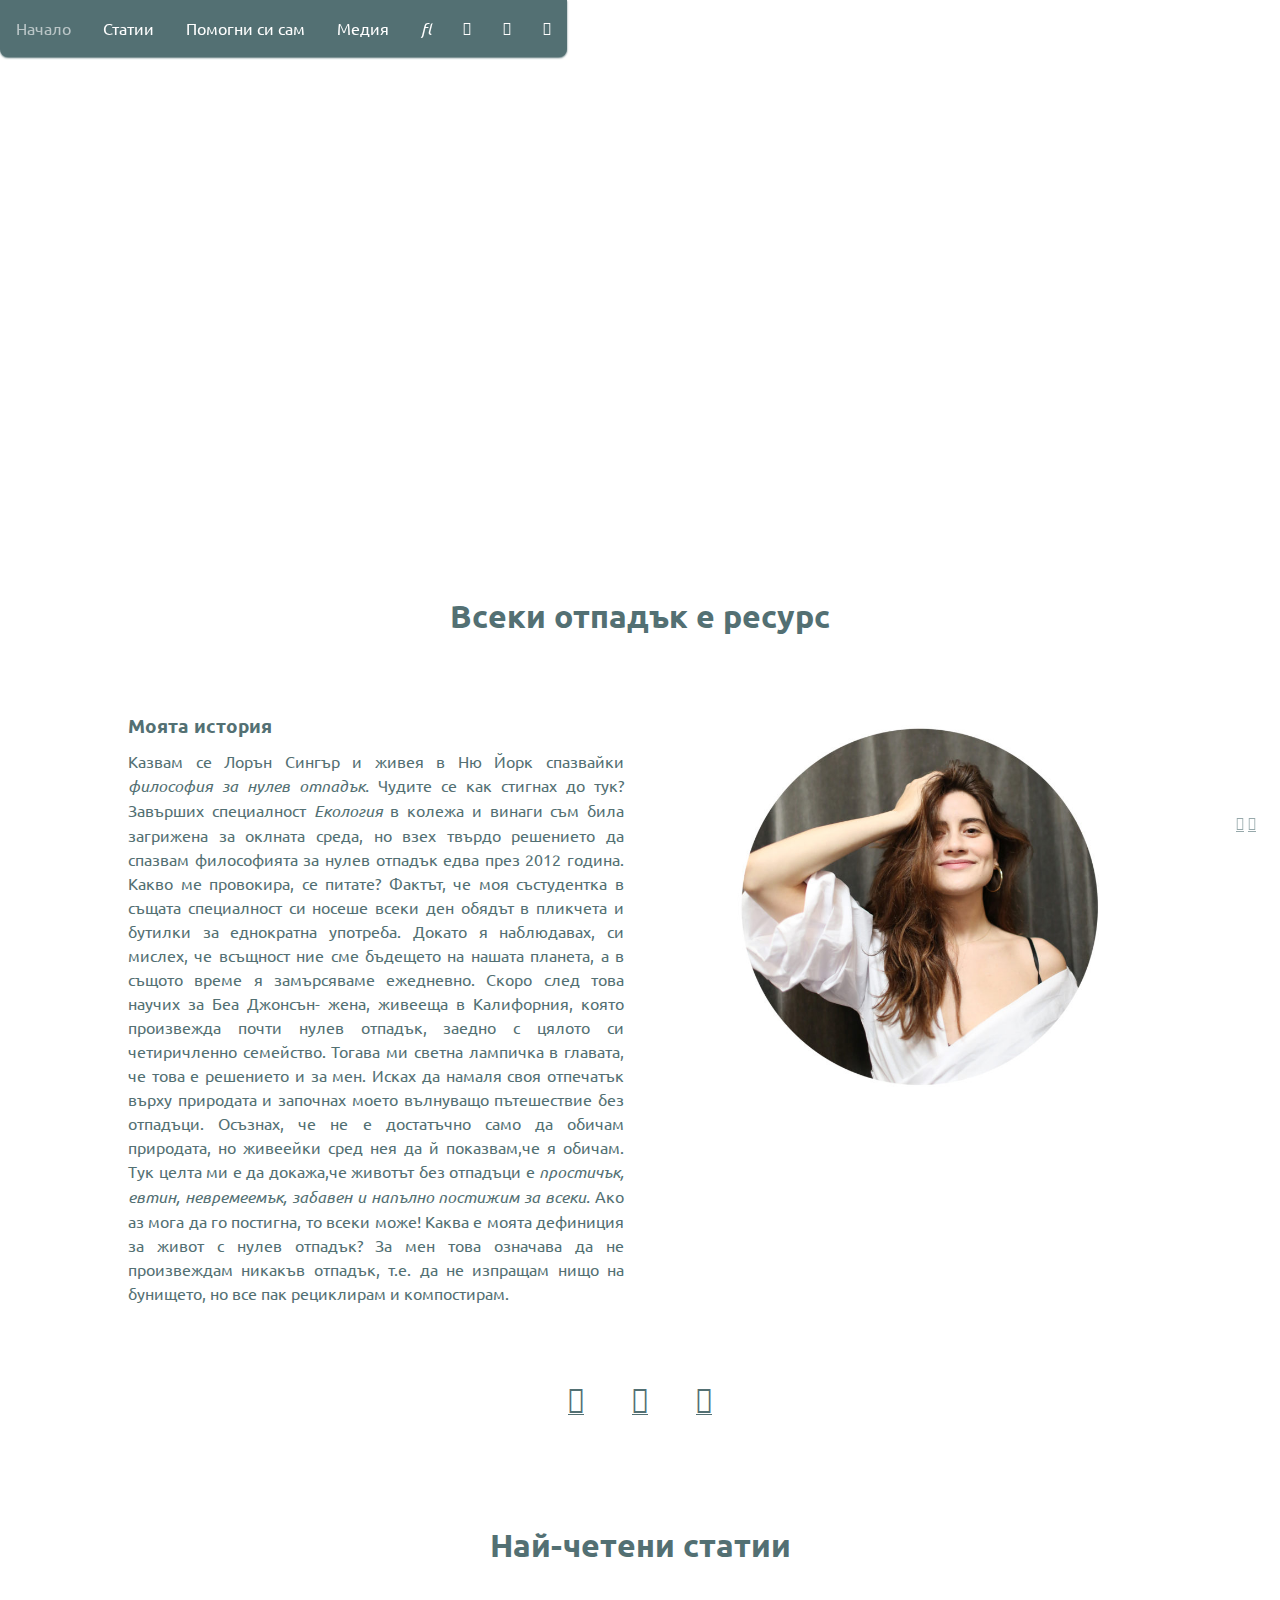
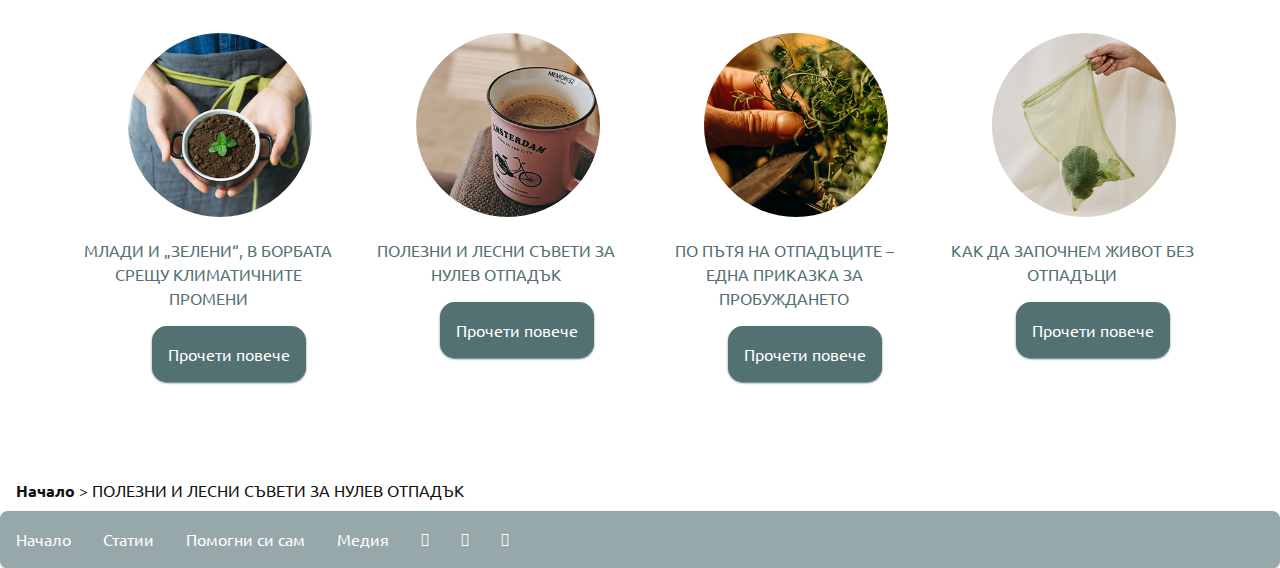
==== commit d733f6a6: "Add CSS variables for different dimensions and apply them in CSS code" ====
--- a/index.html
+++ b/index.html
@@ -60,7 +60,7 @@
                                 <!--web menu-->
                 
                 <ul class="web-menu">
-                    <li ><a href="./index.html">Начало</a></li>
+                    <li ><a href="./index.html" class="dropdown-button">Начало</a></li>
                     <li class="dropdown"><a href="#" class="dropdown-button">Статии</a>
                     
                     <div class="dropdown-content">
@@ -84,18 +84,17 @@
                     </div>
                     </li>
                     
-                    <li class="right"><a href="#">Медия</a></li>
+                    <li class="right"><a href="#" class="dropdown-button">Медия</a></li>
                     
                     <li class="dropdown"><a href="#" class="dropdown-button"><i class="fas fa-search"></i></a></li>
-                    <li><a href="https://www.facebook.com/TrashIsForTossers" target="_blank"><i class="fab fa-facebook"></i></a></li>
-                    <li><a href="https://www.instagram.com/trashisfortossers/" target="_blank"><i class="fab fa-instagram"></i></a></li>
-                    <li><a href="https://www.youtube.com/channel/UCgjw6tZNyjR_8zIFDsIPpww" target="_blank"><i class="fab fa-youtube"></i></a></li>
+                    <li><a href="https://www.facebook.com/TrashIsForTossers" target="_blank" class="dropdown-button"><i class="fab fa-facebook"></i></a></li>
+                    <li><a href="https://www.instagram.com/trashisfortossers/" target="_blank" class="dropdown-button"><i class="fab fa-instagram"></i></a></li>
+                    <li><a href="https://www.youtube.com/channel/UCgjw6tZNyjR_8zIFDsIPpww" target="_blank" class="dropdown-button"><i class="fab fa-youtube"></i></a></li>
                 </ul>
             </nav>
             
             <!--banner-->
             <header id="top">
-                <div>Всеки отпадък е ресурс.</div>
             </header>
             
             <div class="arrows">
@@ -104,7 +103,7 @@
             </div>
             
             <!--story-->
-            <h1>Добре дошли в Устойчив живот!</h1>
+            <h1>Всеки отпадък е ресурс</h1>
             
             <section class="story">
                 <div>
@@ -158,12 +157,12 @@
                     <a href="./index.html"><b>Начало</b></a> &gt; <a href="#">ПОЛЕЗНИ И ЛЕСНИ СЪВЕТИ ЗА НУЛЕВ ОТПАДЪК</a>
                 </div>
            
-                <div class="menu-footer">
+                <div>
                     <ul>
                         <li><a href="./index.html">Начало</a></li>
                         <li><a href="#">Статии</a></li>
                         <li><a href="./maps.html">Помогни си сам</a></li>
-                        <li class="right-footer"><a href="#">Медия</a></li>
+                        <li><a href="#">Медия</a></li>
                         <li><a href="https://www.facebook.com/TrashIsForTossers" target="_blank"><i class="fab fa-facebook"></i></a></li>
                         <li><a href="https://www.instagram.com/trashisfortossers/" target="_blank"><i class="fab fa-instagram"></i></a></li>
                         <li><a href="https://www.youtube.com/channel/UCgjw6tZNyjR_8zIFDsIPpww" target="_blank"><i class="fab fa-youtube"></i></a></li>
--- a/assets/styles/common-code.css
+++ b/assets/styles/common-code.css
@@ -1,19 +1,31 @@
 /*This file include the common css code for all site pages.*/
+*, *:before, *:after{
+    margin: 0;
+    padding: 0;
+    box-sizing: inherit;
+}
 
 :root {
+/*colors*/
     --sitecolor: #537073;
     --black: #121212;
     --white: #ffffff;
     --shadow: 0px 1px 2px #537073;
+/*spaces*/
+    --smallest-gap: 8px;
+    --small-gap: 16px;
+    --medium-gap: 24px;
+    --large-gap: 32px;
+    --largest-gap: 64px;
+    --round-edge: 15px;
+    --hover-opacity: 0.6;
 }
 html{
-    font-family: 'Ubuntu', sans-serif;
     box-sizing: border-box;
+    font: 16px/1.5 "Ubuntu", sans-serif;
     scroll-behavior: smooth;
 }
 body{
-    line-height: 24px;
-    font-size: 16pt;
     color: var(--black);
     text-align: justify;
 }
@@ -22,9 +34,8 @@
 }
 .wrapper{
     display: grid;
-    grid-gap: 30px;
-    width: 1138px;
-    margin: auto;
+    grid-gap: var(--large-gap);
+    margin: 0, var(--large-gap);
 }
 /*MENU*/
 /*mobile menu*/
@@ -32,20 +43,20 @@
     display: inline-block;  
 }
 .submenu{
-    line-height: 0.6rem;
+    font-size: 1em;
 }
 .submenu-items{
-    font-size: 1rem;
-    margin-left: 16px;
+    margin: 0, var(--smallest-gap);
 }
 .submenu h4{
     font-weight: 200;
+    margin-left: var(--small-gap);
 }
 .mobile-menu .cntcts{
-    margin: 16px;
+    margin: var(--small-gap);
 }
 .mobile-menu .dropdown-button{
-    margin: 16px;
+    margin: var(--smallest-gap);
     cursor: pointer;
 }
 /*web menu*/
@@ -54,9 +65,10 @@
     padding: 0px;
     overflow: hidden;
     background-color: var(--sitecolor);
-    border-radius: 16px;
+    border-bottom-right-radius: var(--smallest-gap);
+    border-bottom-left-radius: var(--smallest-gap);
     box-shadow: var(--shadow);
-    font-size: 1.2rem;
+    font-size: 1em;
 }
 li {
   float: left;
@@ -67,10 +79,15 @@
     color: var(--white);
     text-decoration: none;
     text-align: center;
-    padding: 8px 20px;
-}
-li a:hover, .dropdown:hover{
-    font-weight: 500;
+    padding: var(--small-gap);
+}
+.dropdown-content a:hover{
+    display: inline-block;
+    opacity: var(--hover-opacity);  
+}
+.dropdown-button:hover{
+    display: inline-block;
+    opacity: var(--hover-opacity);
 }
 li.dropdown{
     display: inline-block;
@@ -79,19 +96,14 @@
     display: none;
     position: absolute;
     background-color: var(--sitecolor);
-    min-width: 160px;
     box-shadow: var(--shadow);
 }
 .dropdown-content a {
   color: var(--white);
-  padding: 12px 16px;
+  padding: var(--smallest-gap);
   text-decoration: none;
   display: block;
-  text-align: left;
-  font-weight: 400;    
-}
-.dropdown-content a:hover {
-    background-color: var(--sitecolor); 
+  text-align: left;    
 }
 .dropdown:hover .dropdown-content {
   display: block;
@@ -106,16 +118,12 @@
 .menu .mobile-menu{
     display: none;
 }
-.right{
-    margin-right: 408px;
-}
 /*arrows*/
 .arrows{
-    margin-left: 1048px;
     opacity: 0.6;
     position: fixed;
-    bottom: 0;
-    margin-bottom: 72px;
+    bottom: var(--largest-gap);
+    right: var(--medium-gap);  
 }
 .arrows a{
     display: inline-block;
@@ -125,8 +133,7 @@
 .contacts a{
     display: block;
     color: var(--sitecolor);
-    margin: 48px 16px;
-    padding: 8px;
+    margin: var(--large-gap) var(--medium-gap);
 }
 .contacts{
     display: flex;
@@ -135,15 +142,14 @@
 }
 /*ARTICLES*/
 h1{
-    font-size: 2rem;
+    font-size: 2em;
     text-align: center;
     color: var(--sitecolor);
-    margin-bottom: 8px;
 }
 .articles{
     display: grid;
     grid-template-columns: repeat(4, 1fr);
-    grid-gap: 16px;
+    margin: 0 var(--largest-gap);
 }
 .articles p a{
     display: block;
@@ -151,44 +157,46 @@
     color: var(--sitecolor);
     text-transform: uppercase;
     text-align: center;
-    font-size: 1rem;
-}
-.articles img{
-    display: block;
+    font-size: 1em;
+    margin: var(--small-gap);
+    
+}
+.articles a img{
+    display: inline;
     border-radius: 50%;
-    width: 80%;
-    margin-left: 24px;
+    width: 64%;
+    margin-left: var(--largest-gap);
 }
 .button{
     display: inline-block;
     background: var(--sitecolor);
     color: var(--white);
-    padding: 16px;
-    margin: 32px;
-    margin-top: 0px;
-    font-size: ;
-    border-radius: 15px;
+    padding: var(--small-gap);
+    margin: 0 var(--medium-gap);
+    font-size: 1em;
+    border-radius: var(--round-edge);
     text-decoration: none;
     box-shadow: var(--shadow);
-}
-.articles p{
-    height: 72px;
-    padding-top: 16px;
+    position: relative;
+    left: var(--largest-gap);
 }
 /*footer*/
 .breadcrumbs a{
     text-decoration: none;
     color: var(--black);
-    font-size: 1rem;
+    font-size: 1em;
+}
+.breadcrumbs {
+    margin-left: var(--small-gap);
 }
 footer{
-    margin-top: 88px;
-}
-.right-footer{
-    margin-right: 456px;
+    margin-top: var(--largest-gap);
 }
 footer div ul{
     opacity: 0.6;
+    margin-top: var(--smallest-gap);
+    border-top-left-radius: var(--smallest-gap);
+    border-top-right-radius: var(--smallest-gap);
 }
 @media(max-width: 940px){
     .menu .web-menu{
--- a/assets/styles/index.css
+++ b/assets/styles/index.css
@@ -5,8 +5,8 @@
     background-image: url(../images/banner2.jpg);
     background-size: cover;
     background-position:center;
-    height: 328px;
-    padding: 48px 32px 180px 128px;
+    height: 456px;
+    padding: var(--largest-gap);
     color: var(--white);
     font-size: 1.5em;
     font-weight: 500;
@@ -16,26 +16,33 @@
 h1{
     text-align: center;
     color: var(--sitecolor);
-    margin-bottom: 64px;
-    font-size: 2rem;
+    margin: var(--large-gap);
+    font-size: 2em;
 }
 .story{
     display: grid;
     grid-template-columns: repeat(2, 1fr);
     color: var(--sitecolor);
+    margin: 0 var(--largest-gap);
+    grid-gap: var(--large-gap);
+    padding: var(--smallest-gap) var(--largest-gap);
+}
+.story h3{
+    margin-bottom: var(--smallest-gap);
+    font-size: 1.2em;
 }
 .story p{
-    font-size: 0.9rem;
+    font-size: 1em;
     grid-column: 1/2;
     grid-row: 1/2;
-    margin-right: 32px;
+    
 }
 .story img{
     display: inline-block;
     grid-column: 2/3;
     grid-row: 1/2;
-    width: 88%; 
-    margin-top: 24px;
+    width: 80%; 
+    margin-left: var(--largest-gap);
 }
 @media(max-width: 940px){
     header{
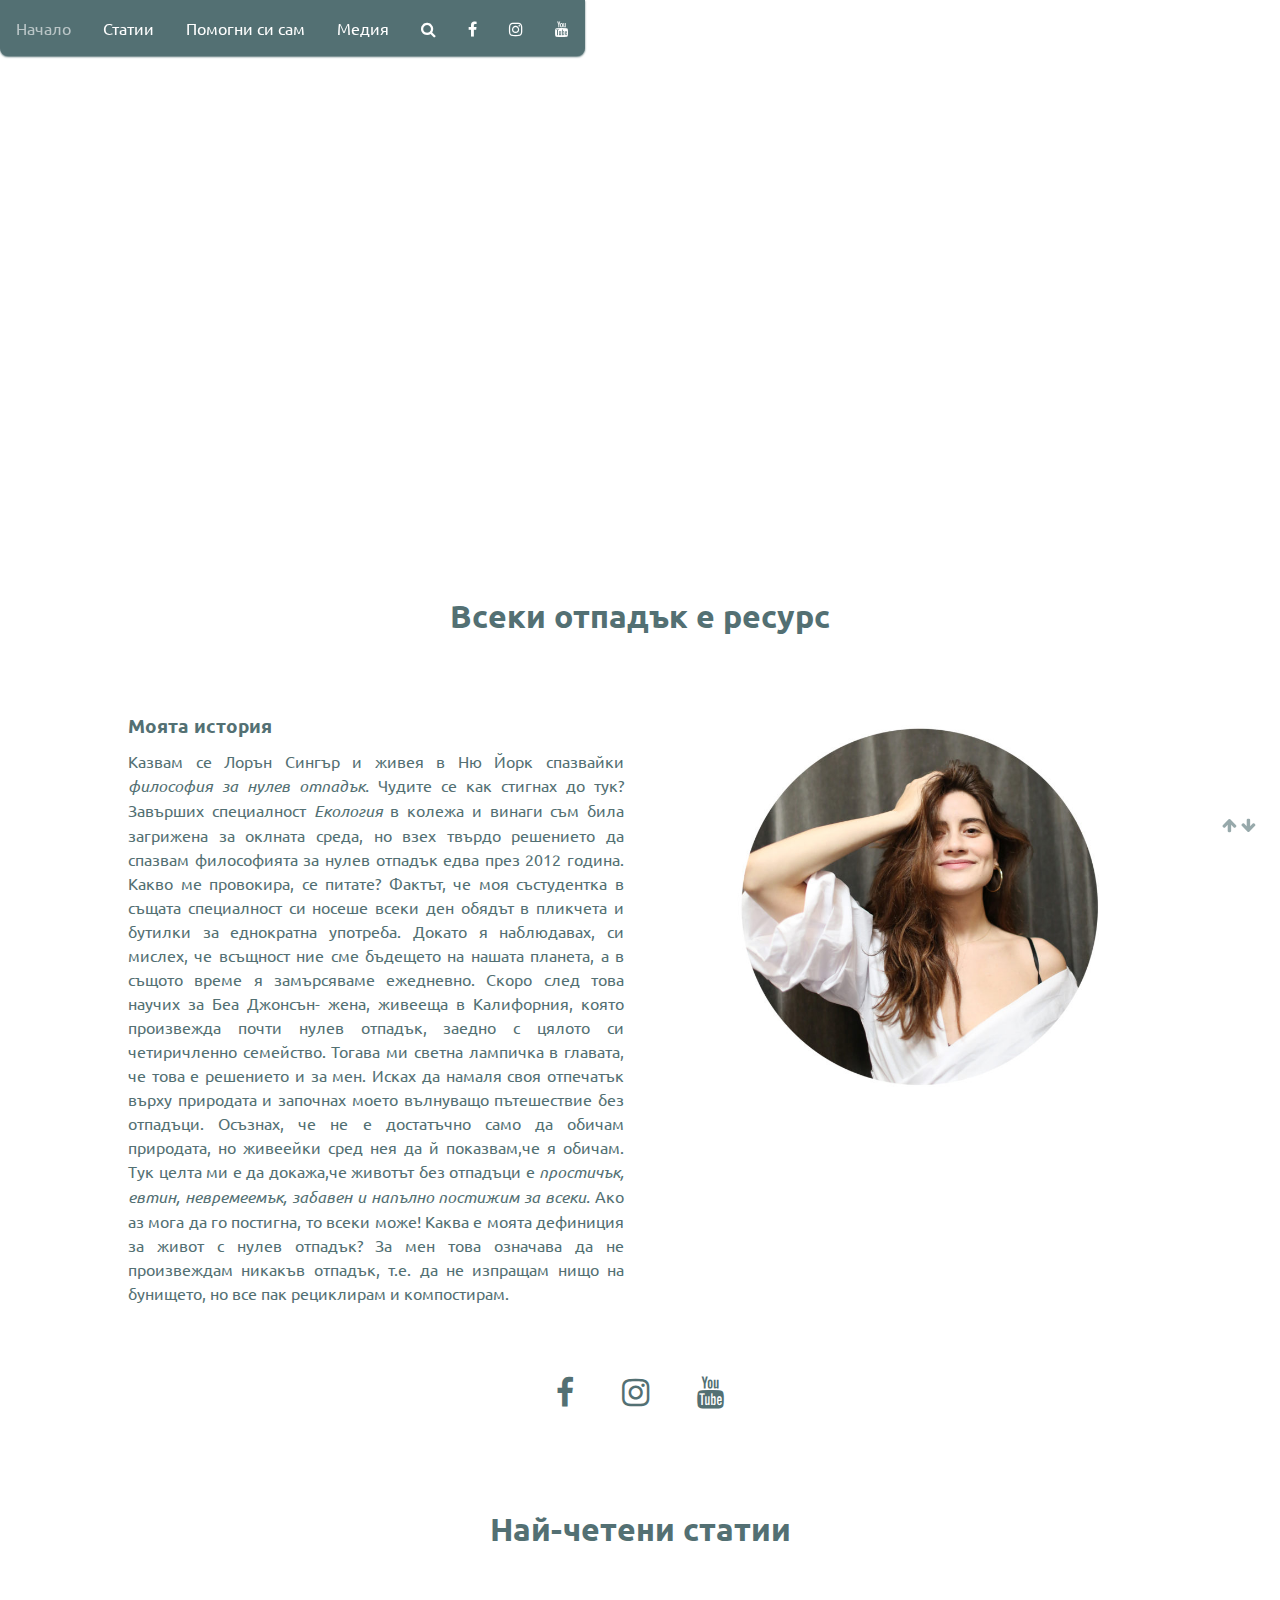
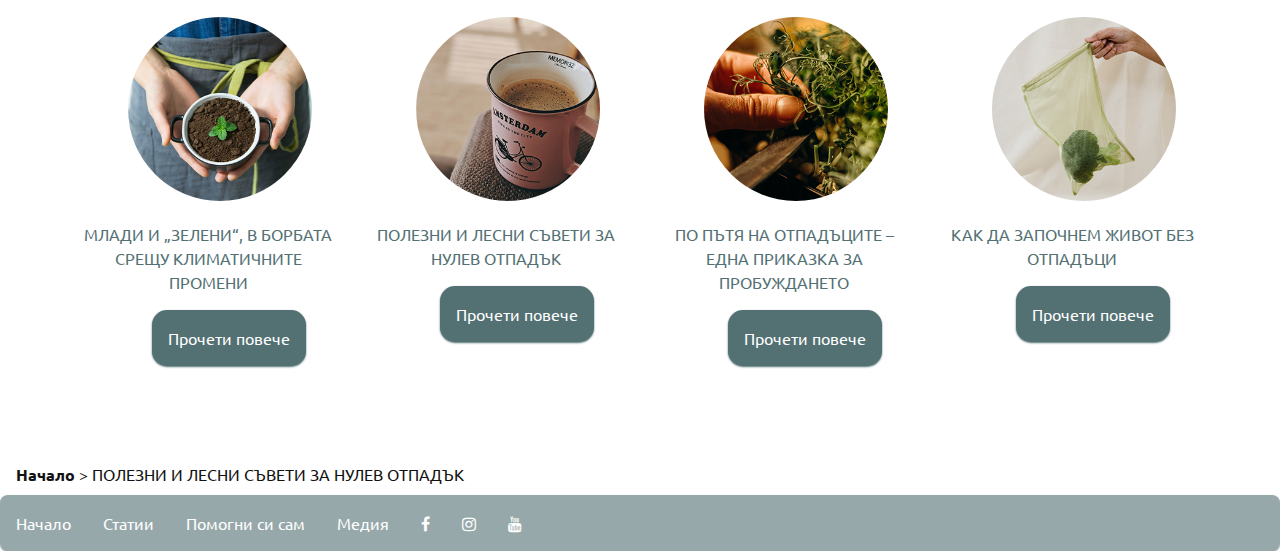
==== commit baa05c79: "Fix icon problem by adding @import in the common CSS file" ====
--- a/index.html
+++ b/index.html
@@ -1,68 +1,72 @@
 <!DOCTYPE html>
 <html lang="bg">
-    <head>
-        <meta charset="utf-8">
-        <title>Устойчив живот Home</title>
-        <link href="https://fonts.googleapis.com/css?family=Ubuntu:400,500,700&display=swap&subset=cyrillic,cyrillic-ext" rel="stylesheet">
-        <meta name="viewport" content="width=device-width, initial-scale=1.0">
-        <link rel="stylesheet" href="./assets/styles/common-code.css">
-        <link rel="stylesheet" href="./assets/styles/index.css">
-        <link rel="stylesheet" href="https://cdnjs.cloudflare.com/ajax/libs/font-awesome/4.7.0/css/font-awesome.min.css">
-<!--        <script defer src="../fontawesome-free-5.9.0-web/js/all.js"></script>-->
-    </head>
-    <body>
-        <div class="wrapper">
-            
-            <!--menu-->
-            
-                                
-            <nav class="menu">
-                
-                                <!--mobile menu-->
-                <ul class="mobile-menu">
-                    <li class="dropdown"><a href="#" class="dropdown-button"><i class="fas fa-bars fa-2x"></i></a>
+
+<head>
+    <meta charset="utf-8">
+    <title>Устойчив живот Home</title>
+    <link href="https://fonts.googleapis.com/css?family=Ubuntu:400,500,700&display=swap&subset=cyrillic,cyrillic-ext"
+        rel="stylesheet">
+    <meta name="viewport" content="width=device-width, initial-scale=1.0">
+    <link rel="stylesheet" href="./assets/styles/common-code.css">
+    <link rel="stylesheet" href="./assets/styles/index.css"> 
+</head>
+
+<body>
+    <div class="wrapper">
+
+        <!--menu-->
+
+
+        <nav class="menu">
+
+            <!--mobile menu-->
+            <ul class="mobile-menu">
+                <li class="dropdown"><a href="#" class="dropdown-button"><i class="fa fa-bars fa-2x"></i></a>
                     <div class="dropdown-content">
                         <a href="#">Начало</a>
-                        
+
                         <div class="submenu">
-                        <h4>Статии
+                            <h4>Статии
                                 <a href="#" class="submenu-items">Компостиране</a>
                                 <a href="#" class="submenu-items">Хигиена</a>
                                 <a href="#" class="submenu-items">Кухня</a>
                                 <a href="#" class="submenu-items">Почистване</a>
                                 <a href="#" class="submenu-items">Парти и подаръци</a>
                                 <a href="#" class="submenu-items">Алтернативи</a>
-                        </h4>
+                            </h4>
                         </div>
-                        
+
                         <div class="submenu">
-                        <h4>Помогни си сам
+                            <h4>Помогни си сам
                                 <a href="./maps.html" class="submenu-items">Карти</a>
                                 <a href="#" class="submenu-items">Литература</a>
                                 <a href="./maps.html" class="submenu-items">Съмишленици</a>
                                 <a href="#" class="submenu-items">Референции</a>
-                        </h4>
+                            </h4>
                         </div>
-                        
+
                         <a href="#">Медия</a>
                     </div>
-                    </li>
-                    
-                    <li><a href="https://www.facebook.com/TrashIsForTossers" target="_blank" class="cntcts"><i class="fab fa-facebook fa-2x"></i></a></li>
-                    <li><a href="https://www.instagram.com/trashisfortossers/" target="_blank" class="cntcts"><i class="fab fa-instagram fa-2x"></i></a></li>
-                    <li><a href="https://www.youtube.com/channel/UCgjw6tZNyjR_8zIFDsIPpww" target="_blank" class="cntcts"><i class="fab fa-youtube fa-2x"></i></a></li>
-                </ul>
-                
-                
-                
-                
-                
-                                <!--web menu-->
-                
-                <ul class="web-menu">
-                    <li ><a href="./index.html" class="dropdown-button">Начало</a></li>
-                    <li class="dropdown"><a href="#" class="dropdown-button">Статии</a>
-                    
+                </li>
+
+                <li><a href="https://www.facebook.com/TrashIsForTossers" target="_blank" class="cntcts"><i
+                            class="fa fa-facebook fa-2x"></i></a></li>
+                <li><a href="https://www.instagram.com/trashisfortossers/" target="_blank" class="cntcts"><i
+                            class="fa fa-instagram fa-2x"></i></a></li>
+                <li><a href="https://www.youtube.com/channel/UCgjw6tZNyjR_8zIFDsIPpww" target="_blank" class="cntcts"><i
+                            class="fa fa-youtube fa-2x"></i></a></li>
+            </ul>
+
+
+
+
+
+            <!--web menu-->
+
+            <ul class="web-menu">
+                <li><a href="./index.html" class="dropdown-button">Начало</a></li>
+                <li class="dropdown"><a href="#" class="dropdown-button">Статии</a>
+
                     <div class="dropdown-content">
                         <a href="#">Компостиране</a>
                         <a href="#">Хигиена</a>
@@ -71,104 +75,127 @@
                         <a href="#">Парти и подаръци</a>
                         <a href="#">Алтернативи</a>
                     </div>
-                    </li>
-                    
-                    
-                    <li class="dropdown"><a href="./maps.html" class="dropdown-button">Помогни си сам</a>
-                    
+                </li>
+
+
+                <li class="dropdown"><a href="./maps.html" class="dropdown-button">Помогни си сам</a>
+
                     <div class="dropdown-content">
                         <a href="./maps.html">Карти</a>
                         <a href="#">Литература</a>
                         <a href="./maps.html">Съмишленици</a>
                         <a href="#">Референции</a>
                     </div>
-                    </li>
-                    
-                    <li class="right"><a href="#" class="dropdown-button">Медия</a></li>
-                    
-                    <li class="dropdown"><a href="#" class="dropdown-button"><i class="fas fa-search"></i></a></li>
-                    <li><a href="https://www.facebook.com/TrashIsForTossers" target="_blank" class="dropdown-button"><i class="fab fa-facebook"></i></a></li>
-                    <li><a href="https://www.instagram.com/trashisfortossers/" target="_blank" class="dropdown-button"><i class="fab fa-instagram"></i></a></li>
-                    <li><a href="https://www.youtube.com/channel/UCgjw6tZNyjR_8zIFDsIPpww" target="_blank" class="dropdown-button"><i class="fab fa-youtube"></i></a></li>
-                </ul>
-            </nav>
-            
-            <!--banner-->
-            <header id="top">
-            </header>
-            
-            <div class="arrows">
-                <a href="#top"><i class="fas fa-arrow-up"></i></a>
-                <a href="#bottom"><i class="fas fa-arrow-down"></i></a>
-            </div>
-            
-            <!--story-->
-            <h1>Всеки отпадък е ресурс</h1>
-            
-            <section class="story">
-                <div>
+                </li>
+
+                <li class="right"><a href="#" class="dropdown-button">Медия</a></li>
+
+                <li class="dropdown"><a href="#" class="dropdown-button"><i class="fa fa-search"></i></a></li>
+                <li><a href="https://www.facebook.com/TrashIsForTossers" target="_blank" class="dropdown-button"><i
+                            class="fa fa-facebook"></i></a></li>
+                <li><a href="https://www.instagram.com/trashisfortossers/" target="_blank" class="dropdown-button"><i
+                            class="fa fa-instagram"></i></a></li>
+                <li><a href="https://www.youtube.com/channel/UCgjw6tZNyjR_8zIFDsIPpww" target="_blank"
+                        class="dropdown-button"><i class="fa fa-youtube"></i></a></li>
+            </ul>
+        </nav>
+
+        <!--banner-->
+        <header id="top">
+        </header>
+
+        <div class="arrows">
+            <a href="#top"><i class="fa fa-arrow-up"></i></a>
+            <a href="#bottom"><i class="fa fa-arrow-down"></i></a>
+        </div>
+
+        <!--story-->
+        <h1>Всеки отпадък е ресурс</h1>
+
+        <section class="story">
+            <div>
                 <h3>Моята история</h3>
                 <p>
-                    Казвам се Лорън Сингър и живея в Ню Йорк спазвайки <i>философия за нулев отпадък.</i> Чудите се как стигнах до тук? Завърших специалност <i>Екология</i> в колежа и винаги съм била загрижена за оклната среда, но взех твърдо решението да спазвам философията за нулев отпадък едва през 2012 година. Какво ме провокира, се питате? Фактът, че моя състудентка в същата специалност си носеше всеки ден обядът в пликчета и бутилки за еднократна употреба. Докато я наблюдавах, си мислех, че всъщност ние сме бъдещето на нашата планета, а в същото време я замърсяваме ежедневно. Скоро след това научих за Беа Джонсън- жена, живееща в Калифорния, която произвежда почти нулев отпадък, заедно с цялото си четиричленно семейство. Тогава ми светна лампичка в главата, че това е решението и за мен. Исках да намаля своя отпечатък върху природата и започнах моето вълнуващо пътешествие без отпадъци. Осъзнах, че не е достатъчно само да обичам природата, но живеейки сред нея да й показвам,че я обичам. Тук целта ми е да докажа,че животът без отпадъци е <i>простичък, евтин, невремеемък, забавен и напълно постижим за всеки.</i> Ако аз мога да го постигна, то всеки може! Каква е моята дефиниция за живот с нулев отпадък? За мен това означава да не произвеждам никакъв отпадък, т.е. да не изпращам нищо на бунището, но все пак рециклирам и компостирам.
+                    Казвам се Лорън Сингър и живея в Ню Йорк спазвайки <i>философия за нулев отпадък.</i> Чудите се как
+                    стигнах до тук? Завърших специалност <i>Екология</i> в колежа и винаги съм била загрижена за оклната
+                    среда, но взех твърдо решението да спазвам философията за нулев отпадък едва през 2012 година. Какво
+                    ме провокира, се питате? Фактът, че моя състудентка в същата специалност си носеше всеки ден обядът
+                    в пликчета и бутилки за еднократна употреба. Докато я наблюдавах, си мислех, че всъщност ние сме
+                    бъдещето на нашата планета, а в същото време я замърсяваме ежедневно. Скоро след това научих за Беа
+                    Джонсън- жена, живееща в Калифорния, която произвежда почти нулев отпадък, заедно с цялото си
+                    четиричленно семейство. Тогава ми светна лампичка в главата, че това е решението и за мен. Исках да
+                    намаля своя отпечатък върху природата и започнах моето вълнуващо пътешествие без отпадъци. Осъзнах,
+                    че не е достатъчно само да обичам природата, но живеейки сред нея да й показвам,че я обичам. Тук
+                    целта ми е да докажа,че животът без отпадъци е <i>простичък, евтин, невремеемък, забавен и напълно
+                        постижим за всеки.</i> Ако аз мога да го постигна, то всеки може! Каква е моята дефиниция за
+                    живот с нулев отпадък? За мен това означава да не произвеждам никакъв отпадък, т.е. да не изпращам
+                    нищо на бунището, но все пак рециклирам и компостирам.
                 </p>
-                </div>
-                
-                <a href="./assets/images/lauren.jpg" target="_blank"><img src="./assets/images/lauren.jpg" alt="lauren"></a>
-            </section>
-            
-            <!--contacts-->
-            <section class="contacts">
-                <a href="https://www.facebook.com/TrashIsForTossers" target="_blank"><i class="fab fa-facebook fa-2x"></i></a>
-                <a href="https://www.instagram.com/trashisfortossers/" target="_blank"><i class="fab fa-instagram fa-2x"></i></a>
-                <a href="https://www.youtube.com/channel/UCgjw6tZNyjR_8zIFDsIPpww" target="_blank"><i class="fab fa-youtube fa-2x"></i></a>
-            </section>
-            
-            <!--articles-->
-            <h1>Най-четени статии</h1>
-            <section class="articles">
-                <div>
-                    <a href="#"><img src="./assets/images/compost300px.png" alt="compost"></a>
-                    <p><a href="#">Млади и „зелени“, в борбата срещу климатичните промени</a></p>
-                    <a href="#" class="button">Прочети повече</a>
-                </div>
-                
-                <div>
-                    <a href="./tips-article.html"><img src="./assets/images/cup300px.png" alt="cup"></a>
-                    <p><a href="./tips-article.html">ПОЛЕЗНИ И ЛЕСНИ СЪВЕТИ ЗА НУЛЕВ ОТПАДЪК</a></p>
-                    <a href="./tips-article.html" class="button">Прочети повече</a>
-                </div>
-                
-                <div>
-                    <a href="#"><img src="./assets/images/home%20herbs300px.png" alt="herbs"></a>
-                    <p><a href="#">По пътя на отпадъците – една приказка за пробуждането</a></p>
-                    <a href="#" class="button">Прочети повече</a>
-                </div>
-                
-                <div>
-                    <a href="#"><img src="./assets/images/shopping%20bag300px.png" alt="bags"></a>
-                    <p><a href="#">КАК ДА ЗАПОЧНЕМ живот без отпадъци</a></p>
-                    <a href="#" class="button">Прочети повече</a>
-                </div>
-            </section>
-            
-            <!--footer-->
-            <footer id="bottom">
-                <div class="breadcrumbs">
-                    <a href="./index.html"><b>Начало</b></a> &gt; <a href="#">ПОЛЕЗНИ И ЛЕСНИ СЪВЕТИ ЗА НУЛЕВ ОТПАДЪК</a>
-                </div>
-           
-                <div>
-                    <ul>
-                        <li><a href="./index.html">Начало</a></li>
-                        <li><a href="#">Статии</a></li>
-                        <li><a href="./maps.html">Помогни си сам</a></li>
-                        <li><a href="#">Медия</a></li>
-                        <li><a href="https://www.facebook.com/TrashIsForTossers" target="_blank"><i class="fab fa-facebook"></i></a></li>
-                        <li><a href="https://www.instagram.com/trashisfortossers/" target="_blank"><i class="fab fa-instagram"></i></a></li>
-                        <li><a href="https://www.youtube.com/channel/UCgjw6tZNyjR_8zIFDsIPpww" target="_blank"><i class="fab fa-youtube"></i></a></li>
-                    </ul>
-                </div>
-            </footer>
-        </div>
-    </body>
+            </div>
+
+            <a href="./assets/images/lauren.jpg" target="_blank"><img src="./assets/images/lauren.jpg" alt="lauren"></a>
+        </section>
+
+        <!--contacts-->
+        <section class="contacts">
+            <a href="https://www.facebook.com/TrashIsForTossers" target="_blank"><i
+                    class="fa fa-facebook fa-2x"></i></a>
+            <a href="https://www.instagram.com/trashisfortossers/" target="_blank"><i
+                    class="fa fa-instagram fa-2x"></i></a>
+            <a href="https://www.youtube.com/channel/UCgjw6tZNyjR_8zIFDsIPpww" target="_blank"><i
+                    class="fa fa-youtube fa-2x"></i></a>
+        </section>
+
+        <!--articles-->
+        <h1>Най-четени статии</h1>
+        <section class="articles">
+            <div>
+                <a href="#"><img src="./assets/images/compost300px.png" alt="compost"></a>
+                <p><a href="#">Млади и „зелени“, в борбата срещу климатичните промени</a></p>
+                <a href="#" class="button">Прочети повече</a>
+            </div>
+
+            <div>
+                <a href="./tips-article.html"><img src="./assets/images/cup300px.png" alt="cup"></a>
+                <p><a href="./tips-article.html">ПОЛЕЗНИ И ЛЕСНИ СЪВЕТИ ЗА НУЛЕВ ОТПАДЪК</a></p>
+                <a href="./tips-article.html" class="button">Прочети повече</a>
+            </div>
+
+            <div>
+                <a href="#"><img src="./assets/images/home%20herbs300px.png" alt="herbs"></a>
+                <p><a href="#">По пътя на отпадъците – една приказка за пробуждането</a></p>
+                <a href="#" class="button">Прочети повече</a>
+            </div>
+
+            <div>
+                <a href="#"><img src="./assets/images/shopping%20bag300px.png" alt="bags"></a>
+                <p><a href="#">КАК ДА ЗАПОЧНЕМ живот без отпадъци</a></p>
+                <a href="#" class="button">Прочети повече</a>
+            </div>
+        </section>
+
+        <!--footer-->
+        <footer id="bottom">
+            <div class="breadcrumbs">
+                <a href="./index.html"><b>Начало</b></a> &gt; <a href="#">ПОЛЕЗНИ И ЛЕСНИ СЪВЕТИ ЗА НУЛЕВ ОТПАДЪК</a>
+            </div>
+
+            <div>
+                <ul>
+                    <li><a href="./index.html">Начало</a></li>
+                    <li><a href="#">Статии</a></li>
+                    <li><a href="./maps.html">Помогни си сам</a></li>
+                    <li><a href="#">Медия</a></li>
+                    <li><a href="https://www.facebook.com/TrashIsForTossers" target="_blank"><i
+                                class="fa fa-facebook"></i></a></li>
+                    <li><a href="https://www.instagram.com/trashisfortossers/" target="_blank"><i
+                                class="fa fa-instagram"></i></a></li>
+                    <li><a href="https://www.youtube.com/channel/UCgjw6tZNyjR_8zIFDsIPpww" target="_blank"><i
+                                class="fa fa-youtube"></i></a></li>
+                </ul>
+            </div>
+        </footer>
+    </div>
+</body>
+
 </html>--- a/assets/styles/common-code.css
+++ b/assets/styles/common-code.css
@@ -1,4 +1,6 @@
 /*This file include the common css code for all site pages.*/
+@import url('https://stackpath.bootstrapcdn.com/font-awesome/4.7.0/css/font-awesome.min.css');
+
 *, *:before, *:after{
     margin: 0;
     padding: 0;
@@ -31,6 +33,7 @@
 }
 img{
     max-width: 100%;
+    image-resolution: 72dpi;
 }
 .wrapper{
     display: grid;
@@ -140,6 +143,9 @@
     flex: 3;
     margin: auto; 
 }
+.contacts a:hover{
+    opacity: var(--hover-opacity);
+}
 /*ARTICLES*/
 h1{
     font-size: 2em;
@@ -180,6 +186,9 @@
     position: relative;
     left: var(--largest-gap);
 }
+.articles a:hover{
+    opacity: var(--hover-opacity);
+}
 /*footer*/
 .breadcrumbs a{
     text-decoration: none;
@@ -188,6 +197,9 @@
 }
 .breadcrumbs {
     margin-left: var(--small-gap);
+}
+.breadcrumbs a:hover{
+    opacity: var(--hover-opacity);
 }
 footer{
     margin-top: var(--largest-gap);
@@ -198,6 +210,9 @@
     border-top-left-radius: var(--smallest-gap);
     border-top-right-radius: var(--smallest-gap);
 }
+footer ul a:hover{
+    color: var(--black);
+}
 @media(max-width: 940px){
     .menu .web-menu{
         display: none;
